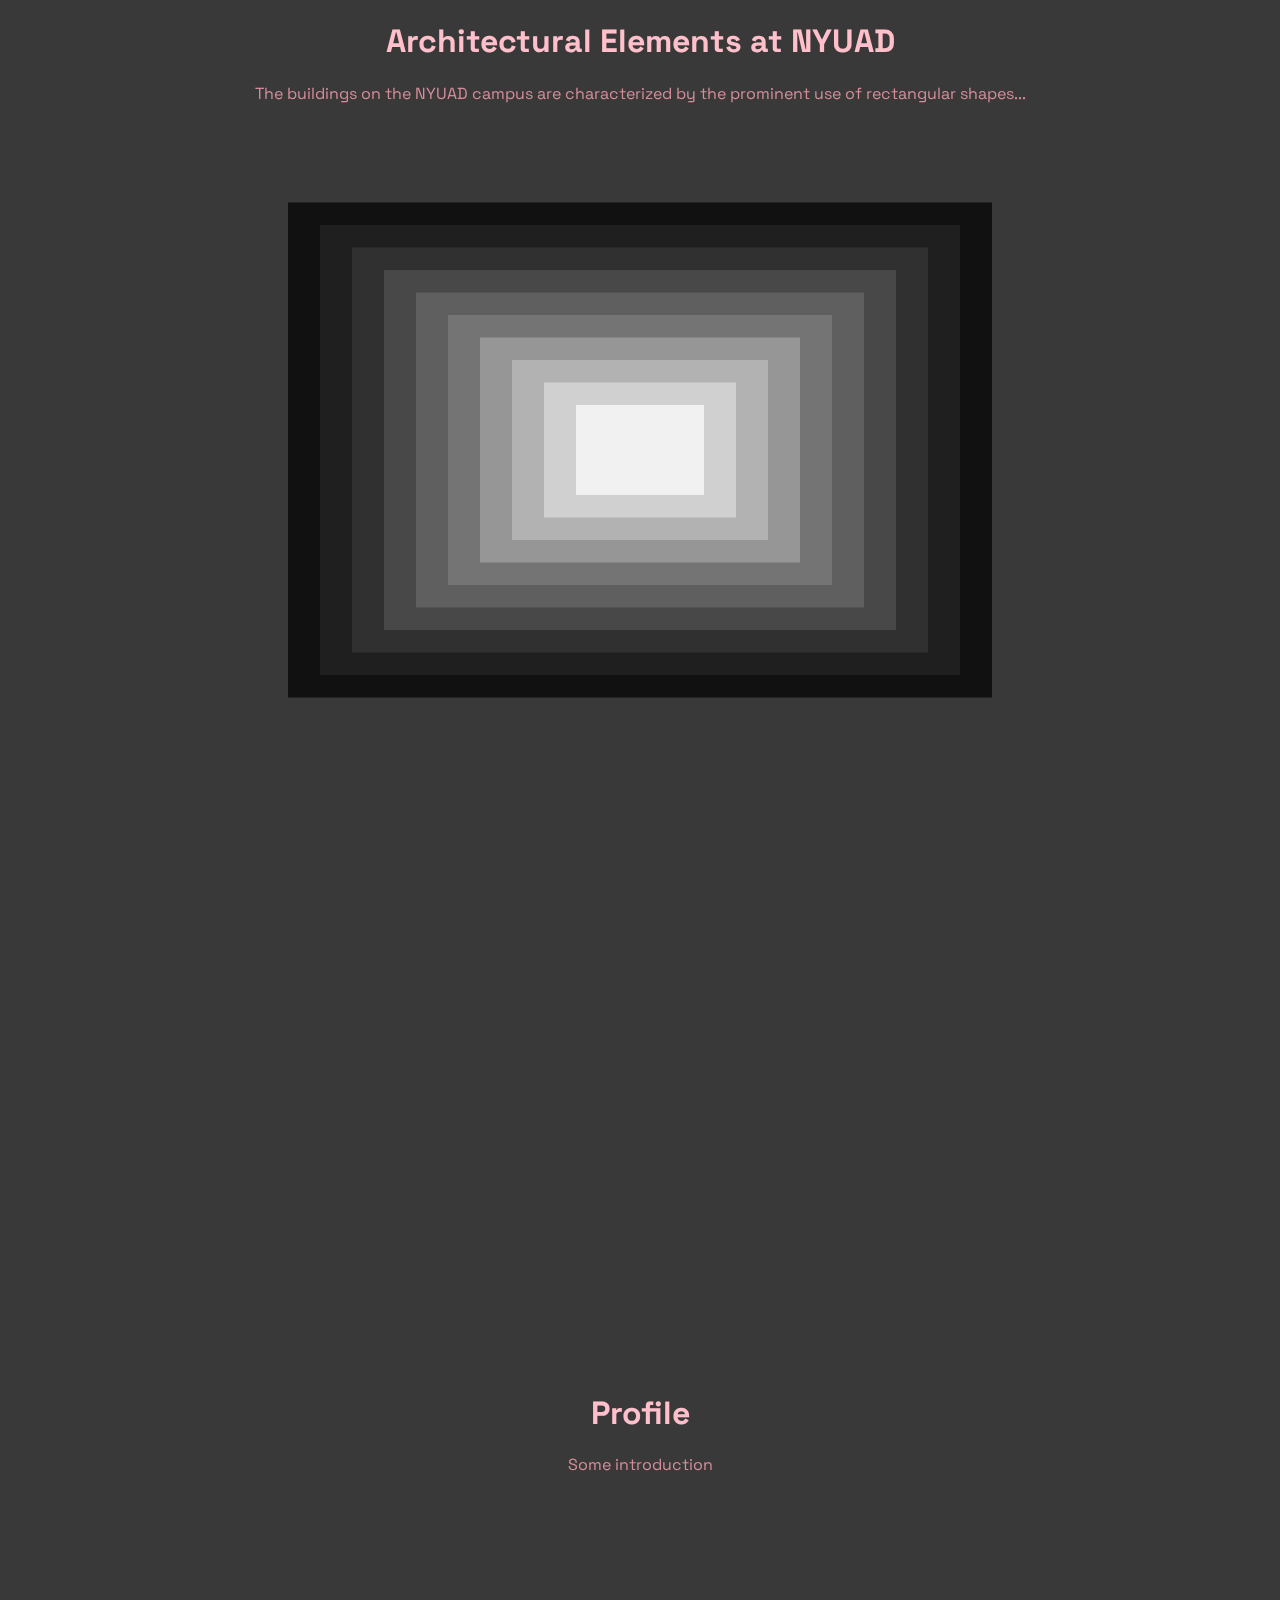
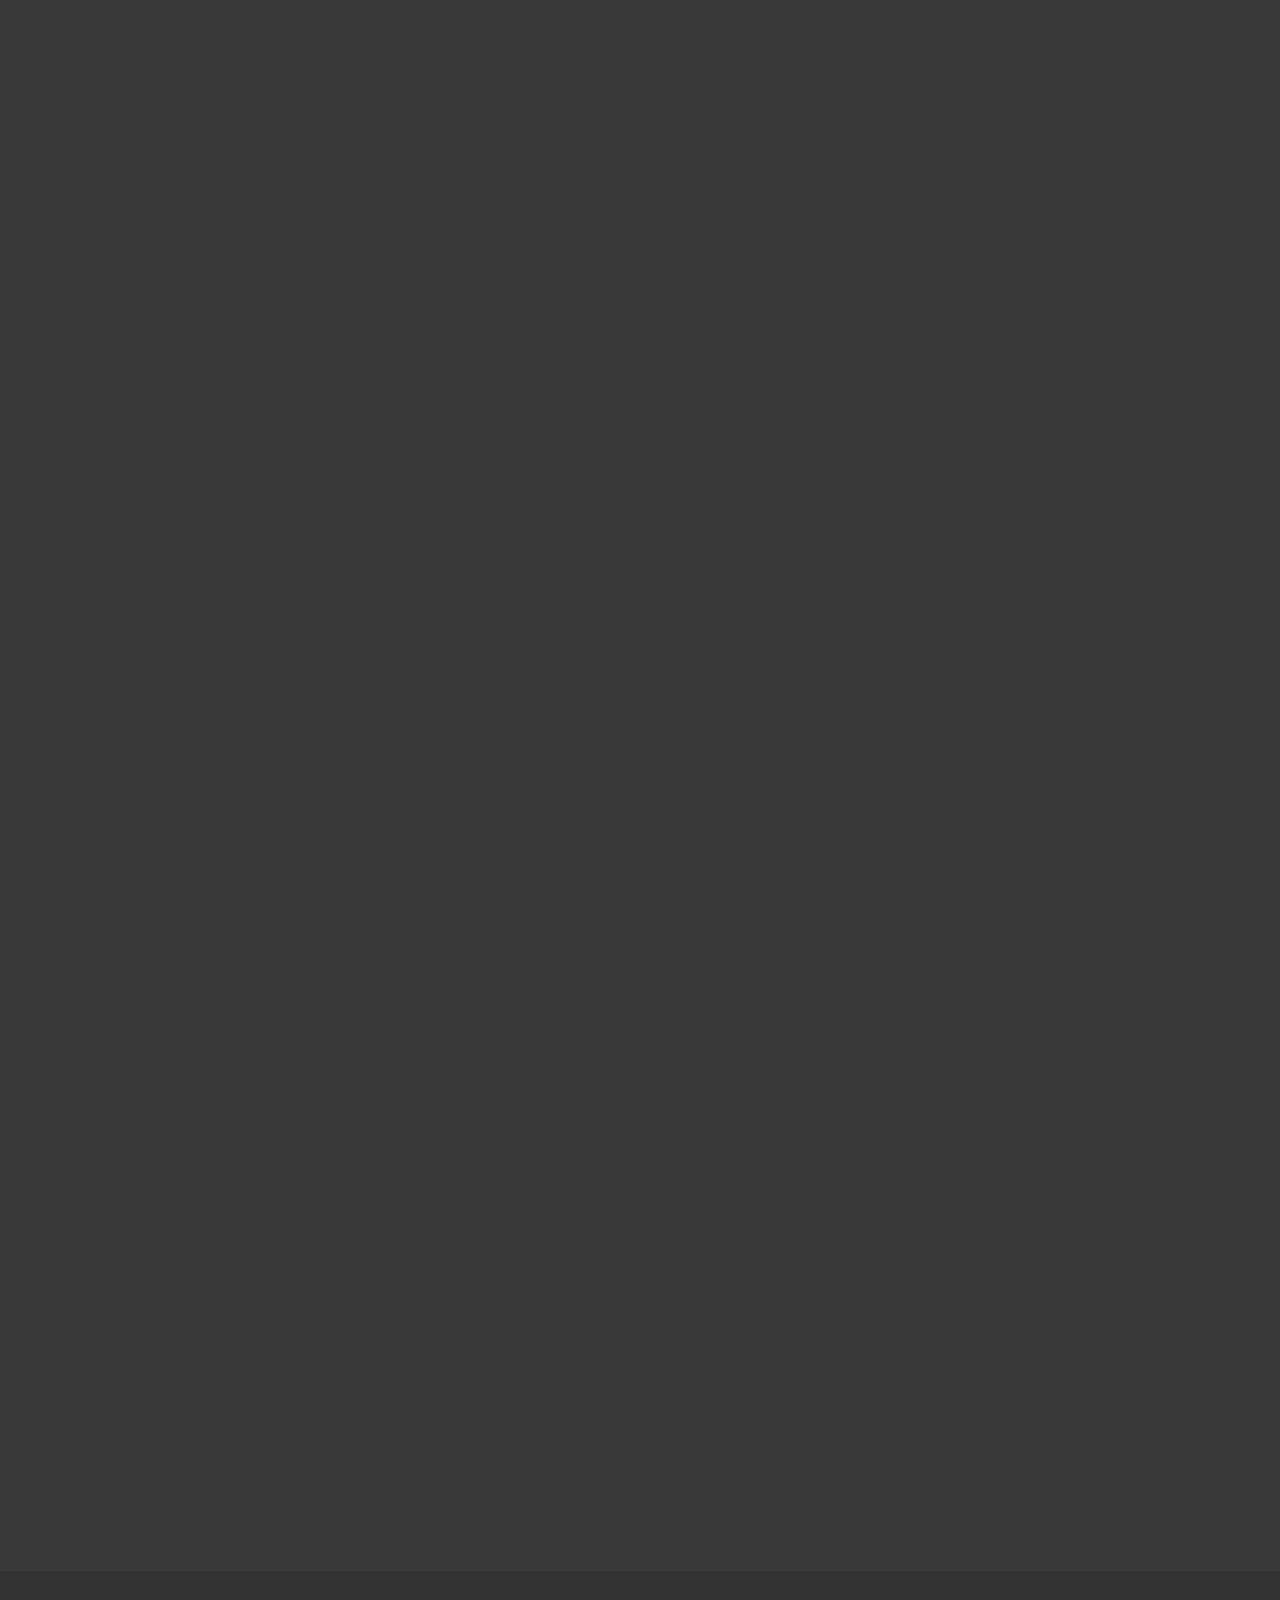
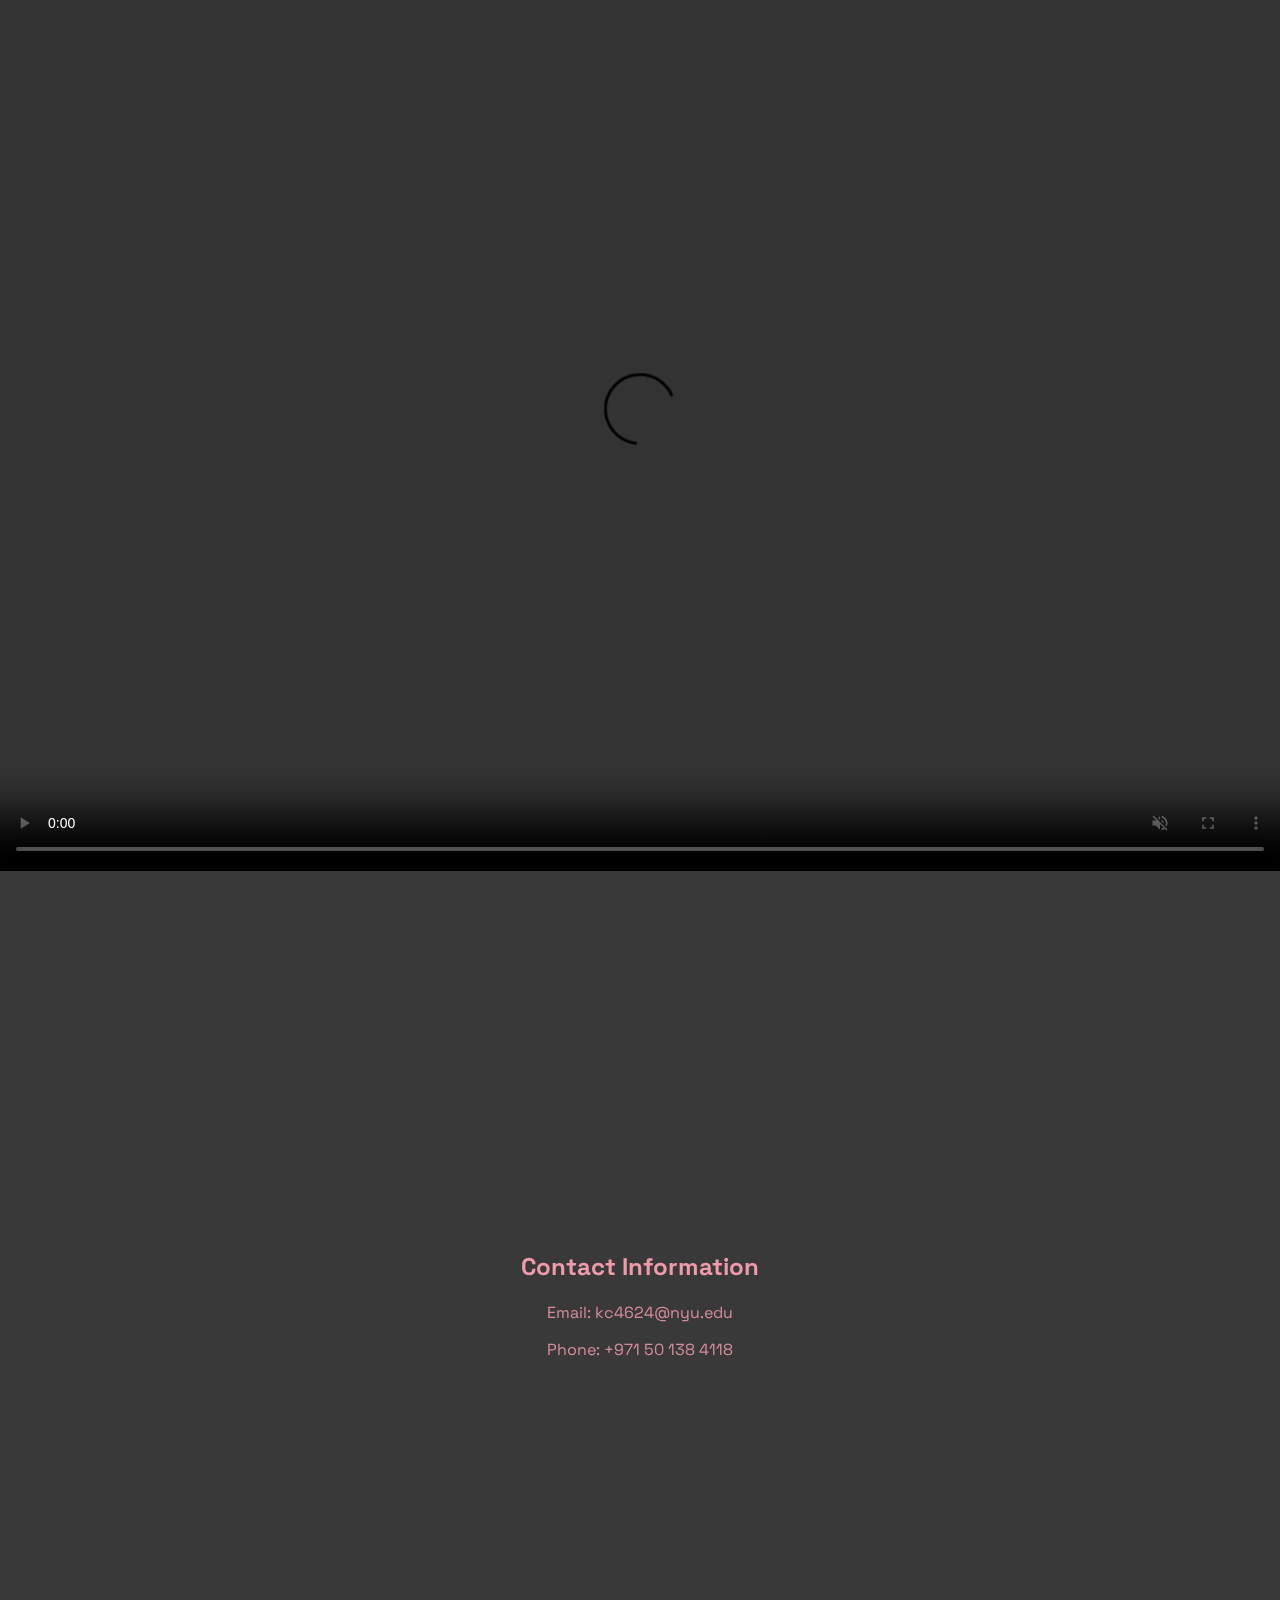
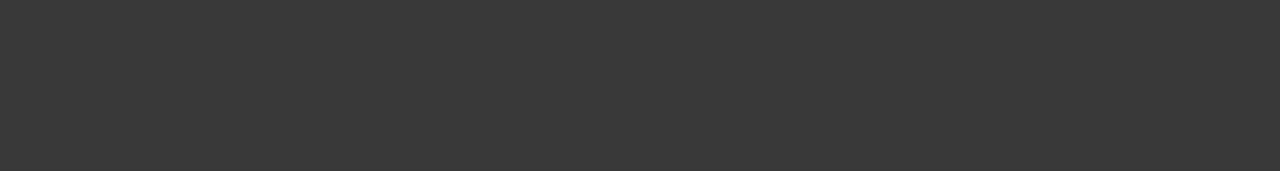
==== index.html @ 7ff43387 "update fonts and text color" ====
<!DOCTYPE html>
<html lang="en">
<head>
<meta charset="UTF-8">
<meta name="viewport" content="width=device-width, initial-scale=1.0">
<link rel="preconnect" href="https://fonts.googleapis.com">
<link rel="preconnect" href="https://fonts.gstatic.com" crossorigin>
<link href="https://fonts.googleapis.com/css2?family=Space+Grotesk:wght@500&display=swap" rel="stylesheet">
<title>Dynamic Rectangles</title>
<link rel="stylesheet" href="style.css">
</head>
<body>

<div id="container">
    <div class="rectangle" id="rectangle1"></div>
    <div class="rectangle" id="rectangle2"></div>
    <div class="rectangle" id="rectangle3"></div>
    <div class="rectangle" id="rectangle4"></div>
    <div class="rectangle" id="rectangle5"></div>
    <div class="rectangle" id="rectangle6"></div>
    <div class="rectangle" id="rectangle7"></div>
    <div class="rectangle" id="rectangle8"></div>
    <div class="rectangle" id="rectangle9"></div>
    <div class="rectangle" id="rectangle10"></div>
    <!-- Add more rectangles as needed -->
  </div>

<div id="page1">
    <h1>Architectural Elements at NYUAD</h1>
    <p>The buildings on the NYUAD campus are characterized by the prominent use of rectangular shapes...</p>
</div>

<div id="page2" class="profile">
    <h1>Profile</h1>
    <p>Some introduction</p>
</div>

<div id="page3" class="fullscreen-video">
    <video width=100% height=100% controls autoplay muted>
        <source src="Media/Frame.mp4" type="video/mp4">
    </video>
</div>

<div id="page4">
    <h2>Contact Information</h2>
    <p>Email: kc4624@nyu.edu</p>
    <p>Phone: +971 50 138 4118</p>
</div>



<script src="script.js"></script>
</body>
</html>
---- style.css ----
body, html {
    font-family: 'Space Grotesk', sans-serif;
    height: 100%;
    margin: 0;
    background-color: #393939;
  }
  
  #container {
    width: 200vw; /* Larger than the viewport to simulate scrolling */
    height: 200vh;
    position: fixed;
    top: 50%;
    left: 50%;
    transform: translate(-50%, -50%);
  }

 #page1{
    padding-bottom: 0;
    width: 100vw; /* Larger than the viewport to simulate scrolling */
    height: 100vh;
    position: relative;
    top: 50%;
    left: 50%;
    transform: translate(-50%, -50%);
 }

  #page2 {
    width: 100vw; /* Larger than the viewport to simulate scrolling */
    height: 100vh;
    padding-top: 100vh;
    position: relative;
    top: 50%;
    left: 50%;
    transform: translate(-50%, -50%);
  }

  #page3 {
    width: 100vw; /* Larger than the viewport to simulate scrolling */
    height: 100vh;
    padding-top: 100vh;
    position: relative;
    top: 50%;
    left: 50%;
    transform: translate(-50%, -50%);
  }

  #page4 {
    width: 100vw; /* Larger than the viewport to simulate scrolling */
    height: 60vh;
    padding-top: 40vh;
    position: relative;
    top: 0%;
    left: 50%;
    transform: translate(-50%, -50%);
  }

  
  .rectangle {
    position: fixed;
    opacity: 0.7;
    left: 50%;
    top: 50%;
    transform: translate(-50%, -50%);
  }
  
  /* Rectangle sizes */
  #rectangle1 { width: 100px; height: 100px; z-index: 10; background-color: #ffffff;}
  #rectangle2 { width: 150px; height: 150px; z-index: 9; background-color: rgb(221, 221, 221);}
  #rectangle3 { width: 200px; height: 200px; z-index: 8; background-color: #bebebe;}
  #rectangle4 { width: 250px; height: 250px; z-index: 7; background-color: rgb(165, 165, 165);}
  #rectangle5 { width: 300px; height: 300px; z-index: 6; background-color: #7e7e7e;}
  #rectangle6 { width: 350px; height: 350px; z-index: 5; background-color: #696969;}
  #rectangle7 { width: 400px; height: 400px; z-index: 4; background-color: rgb(82, 82, 82);}
  #rectangle8 { width: 450px; height: 450px; z-index: 3; background-color: #393939;}
  #rectangle9 { width: 500px; height: 500px; z-index: 2; background-color: rgb(37, 37, 37);}
  #rectangle10 { width: 550px; height: 550px; z-index: 1; background-color: #000000;}
  
  h1 {
    position: relative; 
    text-align: center;
    align-items: center;
    z-index: 11;
    color: pink;
  }

  h2 {
    position: relative; 
    text-align: center;
    align-items: center;
    z-index: 11;
    color: rgb(240, 155, 169);
  }

  p {
    position: relative; 
    text-align: center;
    align-items: center;
    z-index: 11;
    color: rgb(214, 141, 154);
  }

  video{
    position: relative; 
    text-align: center;
    align-items: center;
    top: 50%;
    left: 50%;
    transform: translate(-50%, -50%);
    z-index: 11;
  }
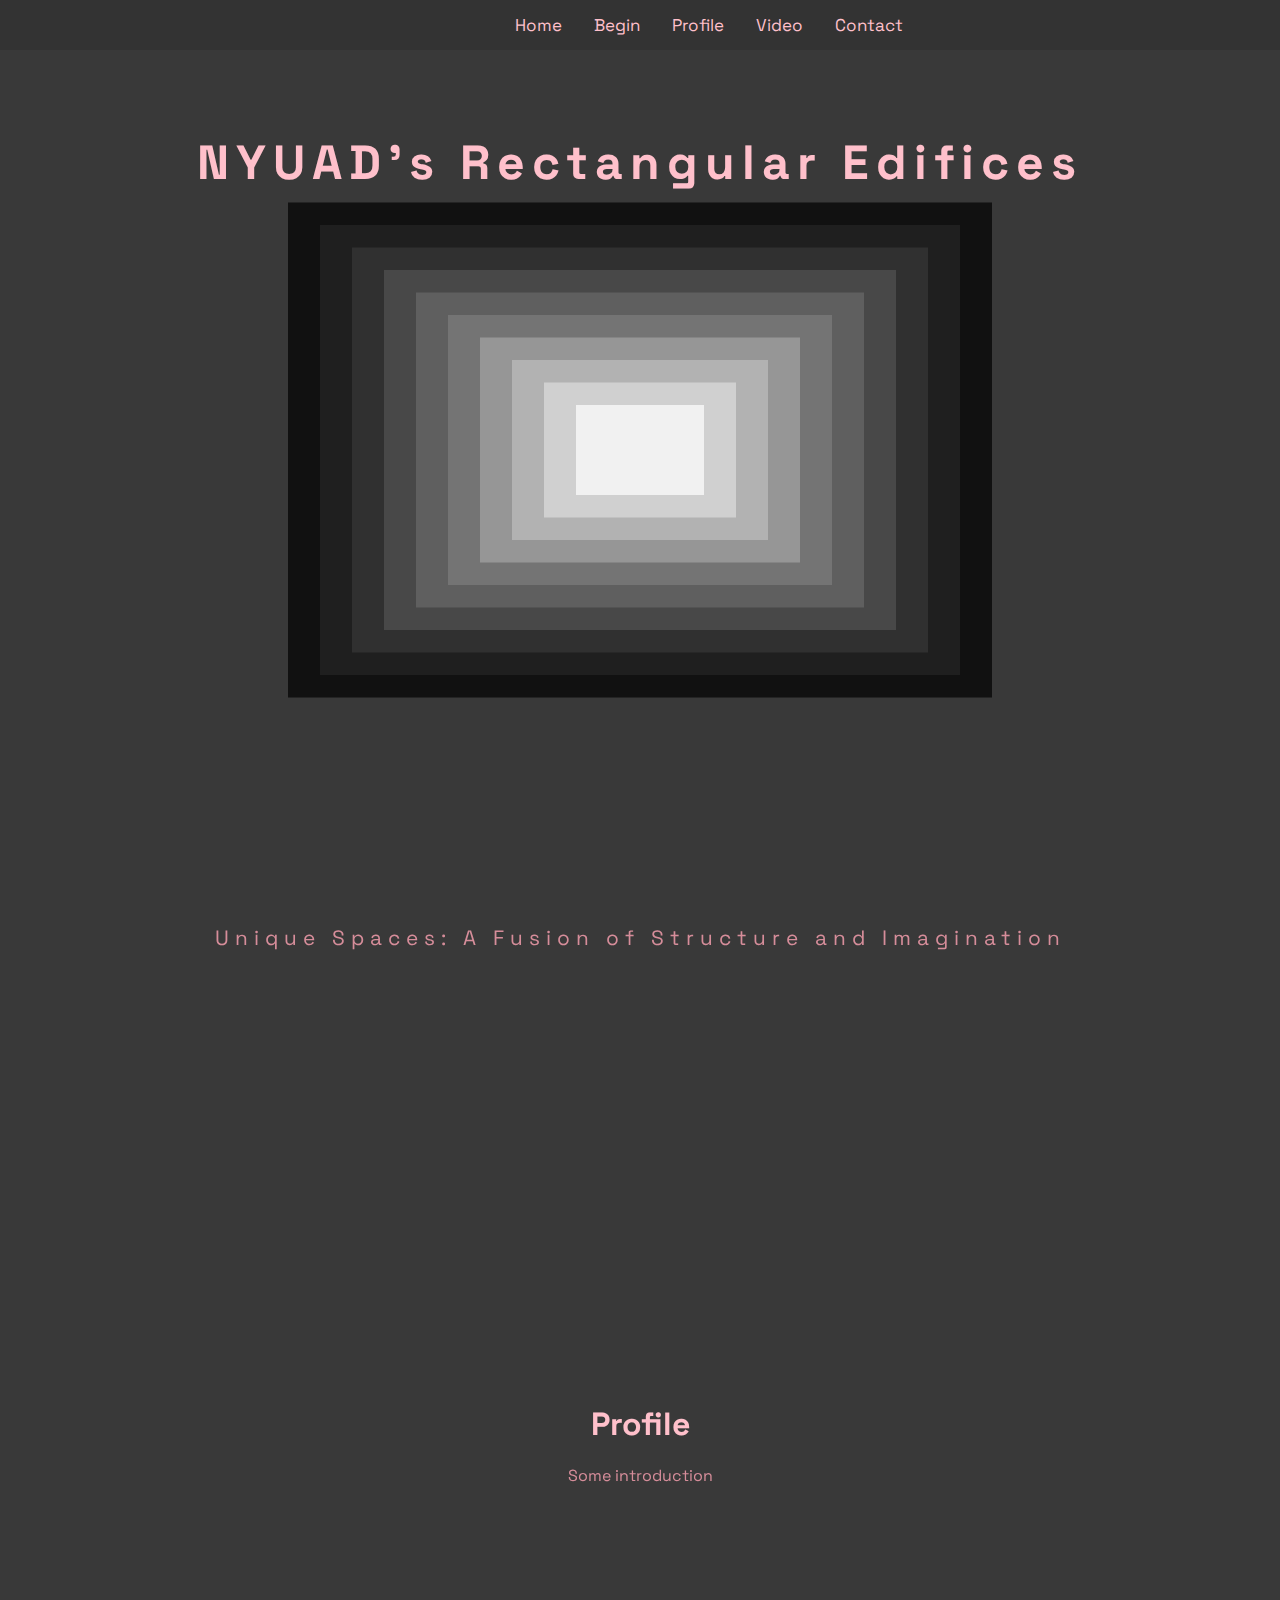
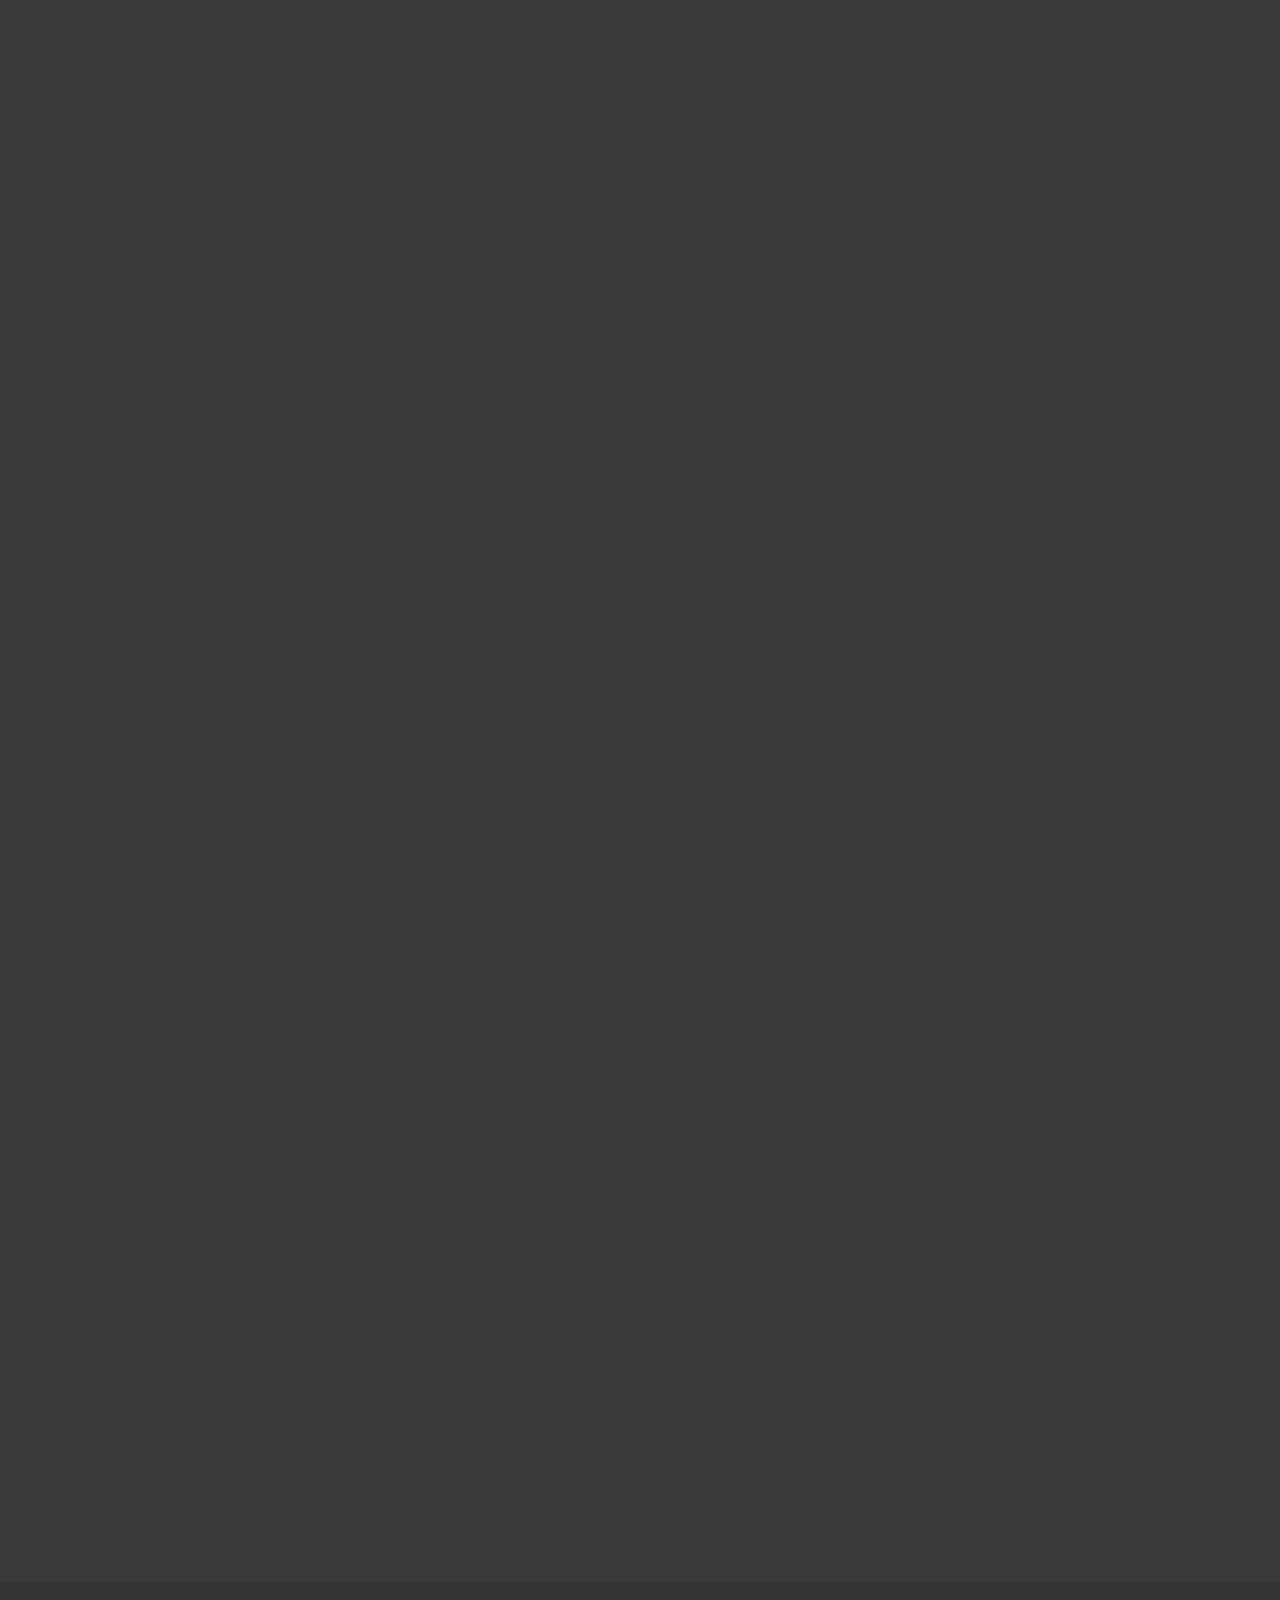
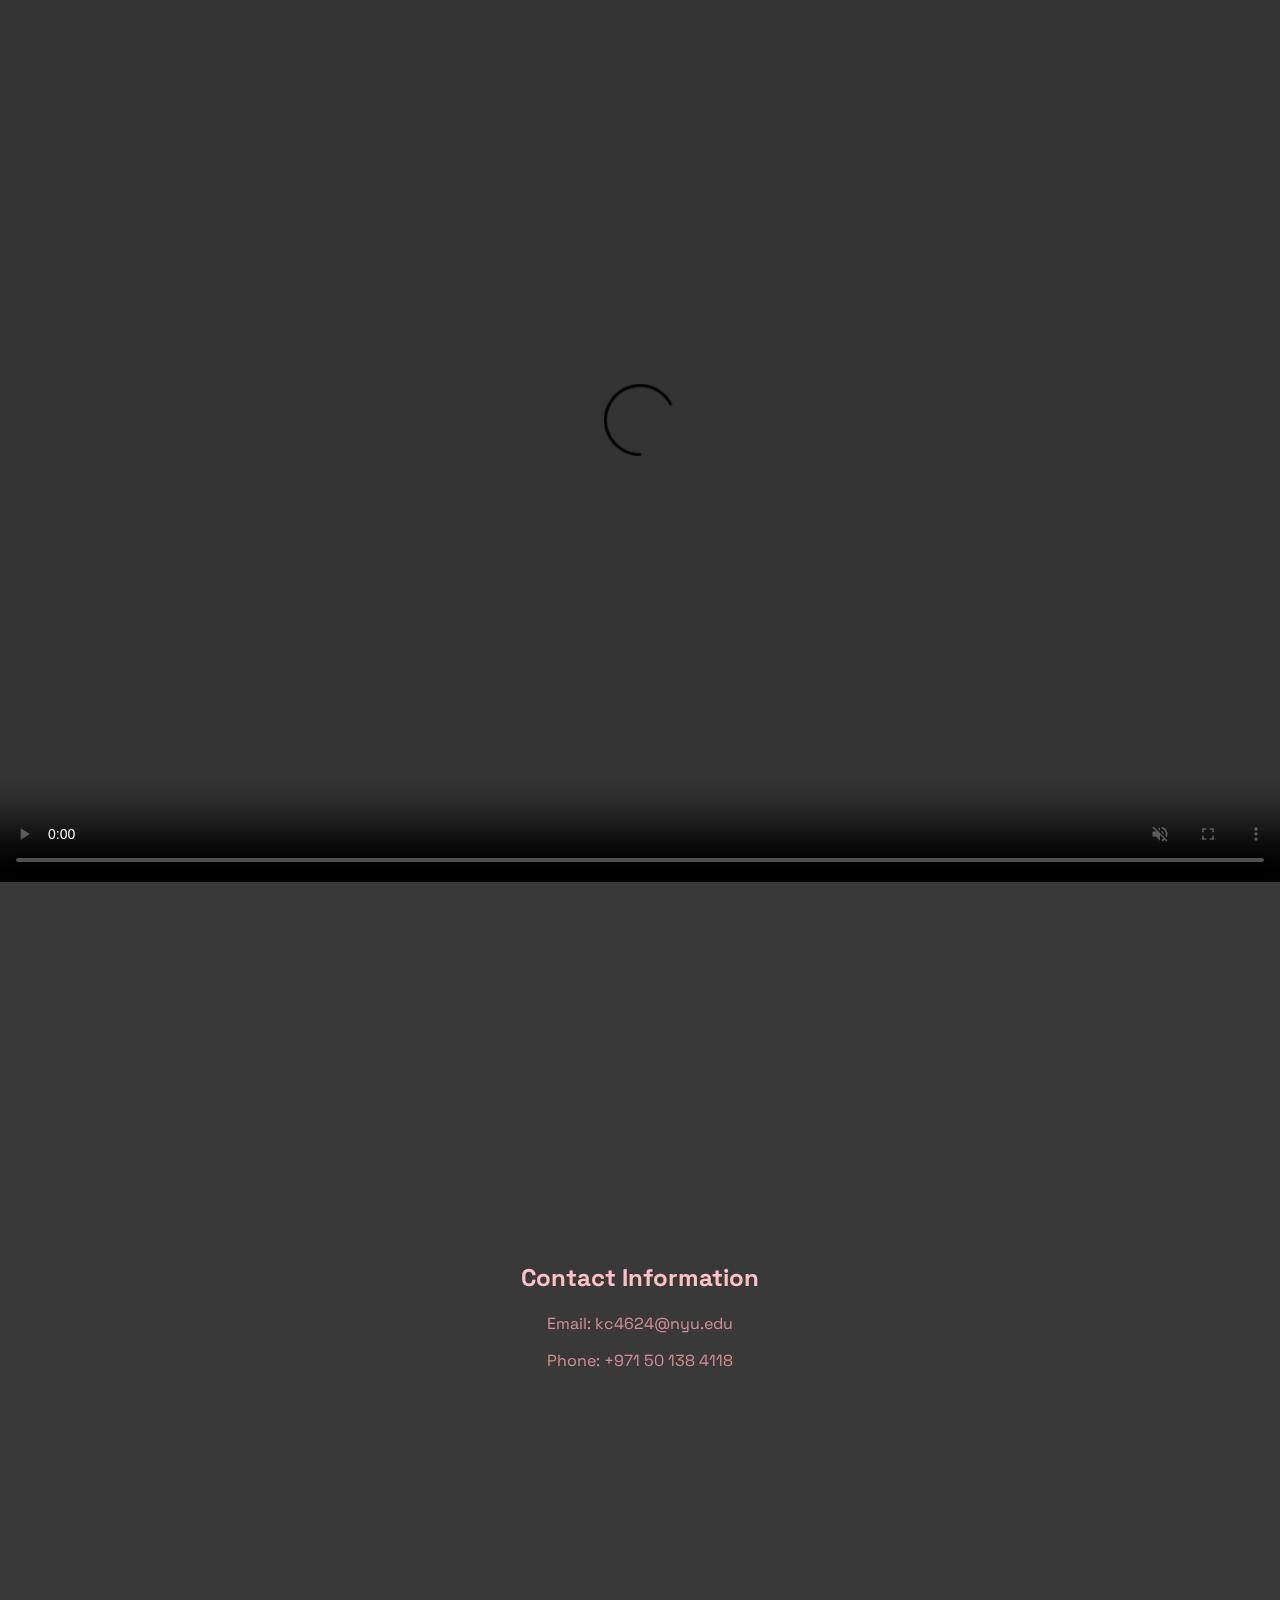
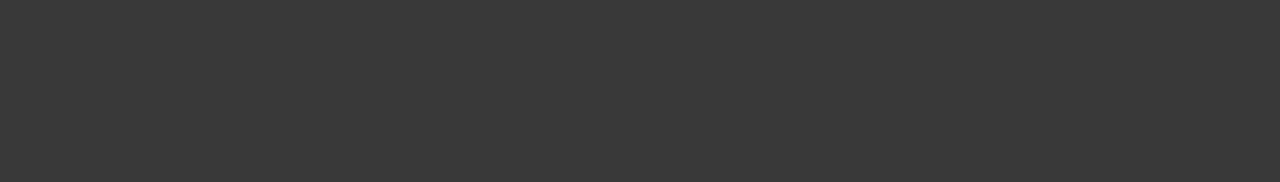
==== commit 16856a4e: "Update" ====
--- a/index.html
+++ b/index.html
@@ -6,7 +6,7 @@
 <link rel="preconnect" href="https://fonts.googleapis.com">
 <link rel="preconnect" href="https://fonts.gstatic.com" crossorigin>
 <link href="https://fonts.googleapis.com/css2?family=Space+Grotesk:wght@500&display=swap" rel="stylesheet">
-<title>Dynamic Rectangles</title>
+<title>The Geometry of Thought:</title>
 <link rel="stylesheet" href="style.css">
 </head>
 <body>
@@ -22,12 +22,19 @@
     <div class="rectangle" id="rectangle8"></div>
     <div class="rectangle" id="rectangle9"></div>
     <div class="rectangle" id="rectangle10"></div>
-    <!-- Add more rectangles as needed -->
   </div>
 
+<div style="position: relative;">
+    <div id="home" style="position: absolute; top: -720px;"></div>
+</div>
+
 <div id="page1">
-    <h1>Architectural Elements at NYUAD</h1>
-    <p>The buildings on the NYUAD campus are characterized by the prominent use of rectangular shapes...</p>
+    <h1 id="title">NYUAD's Rectangular Edifices</h1>
+    <p id="subtitle">Unique Spaces: A Fusion of Structure and Imagination</p>
+</div>
+
+<div style="position: relative;">
+    <div id="subTitle" style="position: absolute; top: -720px;"></div>
 </div>
 
 <div id="page2" class="profile">
@@ -35,8 +42,12 @@
     <p>Some introduction</p>
 </div>
 
+<div style="position: relative;">
+    <div id="profile" style="position: absolute; top: -2100px;"></div>
+</div>
+
 <div id="page3" class="fullscreen-video">
-    <video width=100% height=100% controls autoplay muted>
+    <video id="video" width=100% height=100% controls autoplay muted>
         <source src="Media/Frame.mp4" type="video/mp4">
     </video>
 </div>
@@ -47,6 +58,13 @@
     <p>Phone: +971 50 138 4118</p>
 </div>
 
+<div class="menu-bar" id="menuBar">
+    <a href="#home">Home</a>
+    <a href="#subTitle">Begin</a>
+    <a href="#profile">Profile</a>
+    <a href="#video">Video</a>
+    <a href="#page4">Contact</a>
+</div>
 
 
 <script src="script.js"></script>
--- a/style.css
+++ b/style.css
@@ -1,3 +1,22 @@
+html {
+  scroll-behavior: smooth;
+}
+
+.example::-webkit-scrollbar {
+  display: none;
+}
+
+/* Optional: Prevent scrollbar space from displaying */
+.example {
+  -ms-overflow-style: none;  /* IE and Edge */
+  scrollbar-width: none;  /* Firefox */
+}
+
+body::-webkit-scrollbar {
+  display: none;
+}
+
+
 body, html {
     font-family: 'Space Grotesk', sans-serif;
     height: 100%;
@@ -13,6 +32,31 @@
     left: 50%;
     transform: translate(-50%, -50%);
   }
+
+  .menu-bar {
+    background-color: #333;
+    overflow: hidden;
+    position: fixed;
+    top: 0;
+    width: 100%;
+    z-index: 1000;
+}
+
+.menu-bar a {
+    float: left;
+    color: pink;
+    align-items: center;
+    text-align: center;
+    transform: translate(39vw, 0%);
+    padding: 14px 16px;
+    text-decoration: none;
+    font-size: 17px;
+}
+
+.menu-bar a:hover {
+    background-color: #ddd;
+    color: black;
+}
 
  #page1{
     padding-bottom: 0;
@@ -75,23 +119,81 @@
   #rectangle9 { width: 500px; height: 500px; z-index: 2; background-color: rgb(37, 37, 37);}
   #rectangle10 { width: 550px; height: 550px; z-index: 1; background-color: #000000;}
   
-  h1 {
-    position: relative; 
-    text-align: center;
-    align-items: center;
-    z-index: 11;
-    color: pink;
-  }
-
-  h2 {
-    position: relative; 
-    text-align: center;
-    align-items: center;
-    z-index: 11;
-    color: rgb(240, 155, 169);
-  }
-
-  p {
+
+
+  #page1 h1 {
+    top: 100px;
+    position: relative; 
+    text-align: center;
+    align-items: center;
+    z-index: 11;
+    color: pink;
+    font-size: 3em;
+    font-weight: light;
+    letter-spacing: 7px;
+  }
+
+  #page1 p {
+    top: 800px;
+    position: relative; 
+    text-align: center;
+    align-items: center;
+    z-index: 11;
+    color: rgb(214, 141, 154);
+    font-size: 1.3em;
+    font-weight: light;
+    letter-spacing: 6px;
+  }
+
+  #page2 h1 {
+    position: relative; 
+    text-align: center;
+    align-items: center;
+    z-index: 11;
+    color: pink;
+  }
+
+  #page2 p {
+    position: relative; 
+    text-align: center;
+    align-items: center;
+    z-index: 11;
+    color: rgb(214, 141, 154);
+  }
+
+  #page3 h1 {
+    position: relative; 
+    text-align: center;
+    align-items: center;
+    z-index: 11;
+    color: pink;
+  }
+
+  #page3 p {
+    position: relative; 
+    text-align: center;
+    align-items: center;
+    z-index: 11;
+    color: rgb(214, 141, 154);
+  }
+
+  #page4 h1 {
+    position: relative; 
+    text-align: center;
+    align-items: center;
+    z-index: 11;
+    color: pink;
+  }
+
+  #page4 h2 {
+    position: relative; 
+    text-align: center;
+    align-items: center;
+    z-index: 11;
+    color: pink;
+  }
+
+  #page4 p {
     position: relative; 
     text-align: center;
     align-items: center;
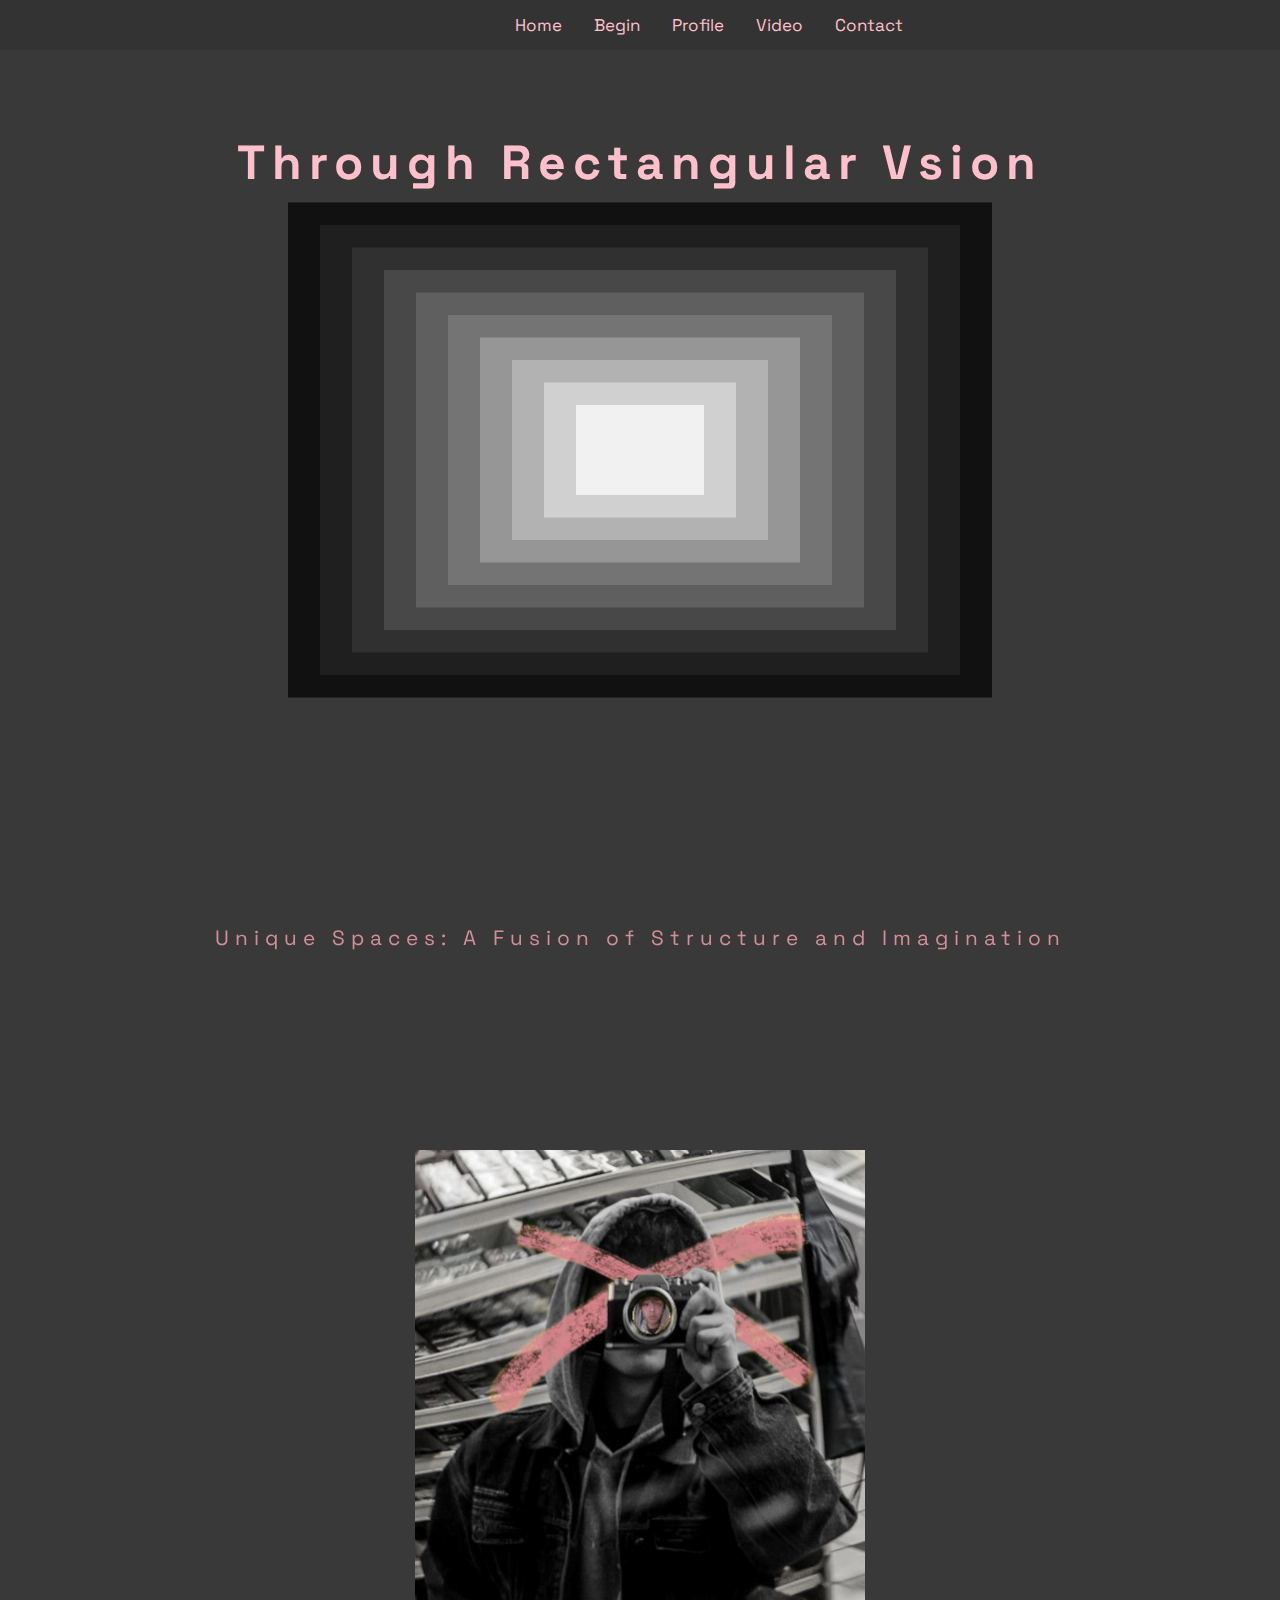
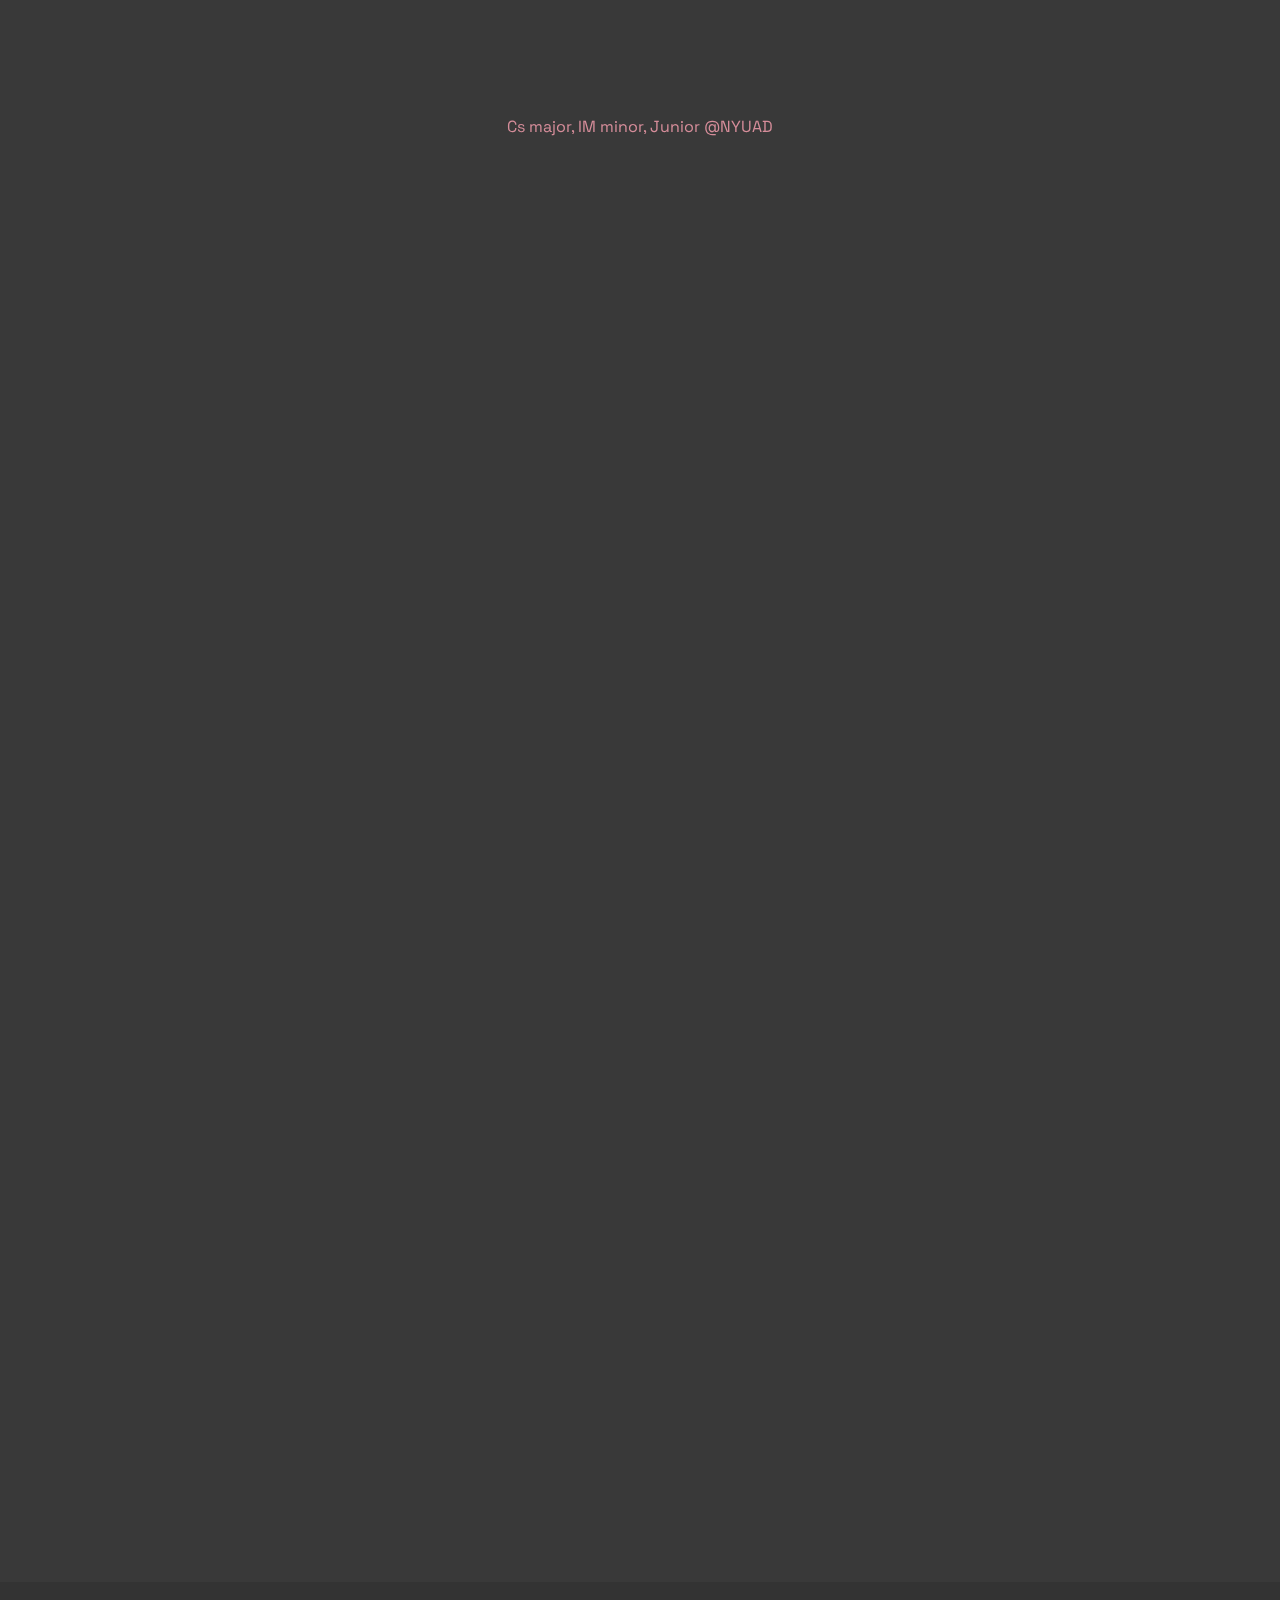
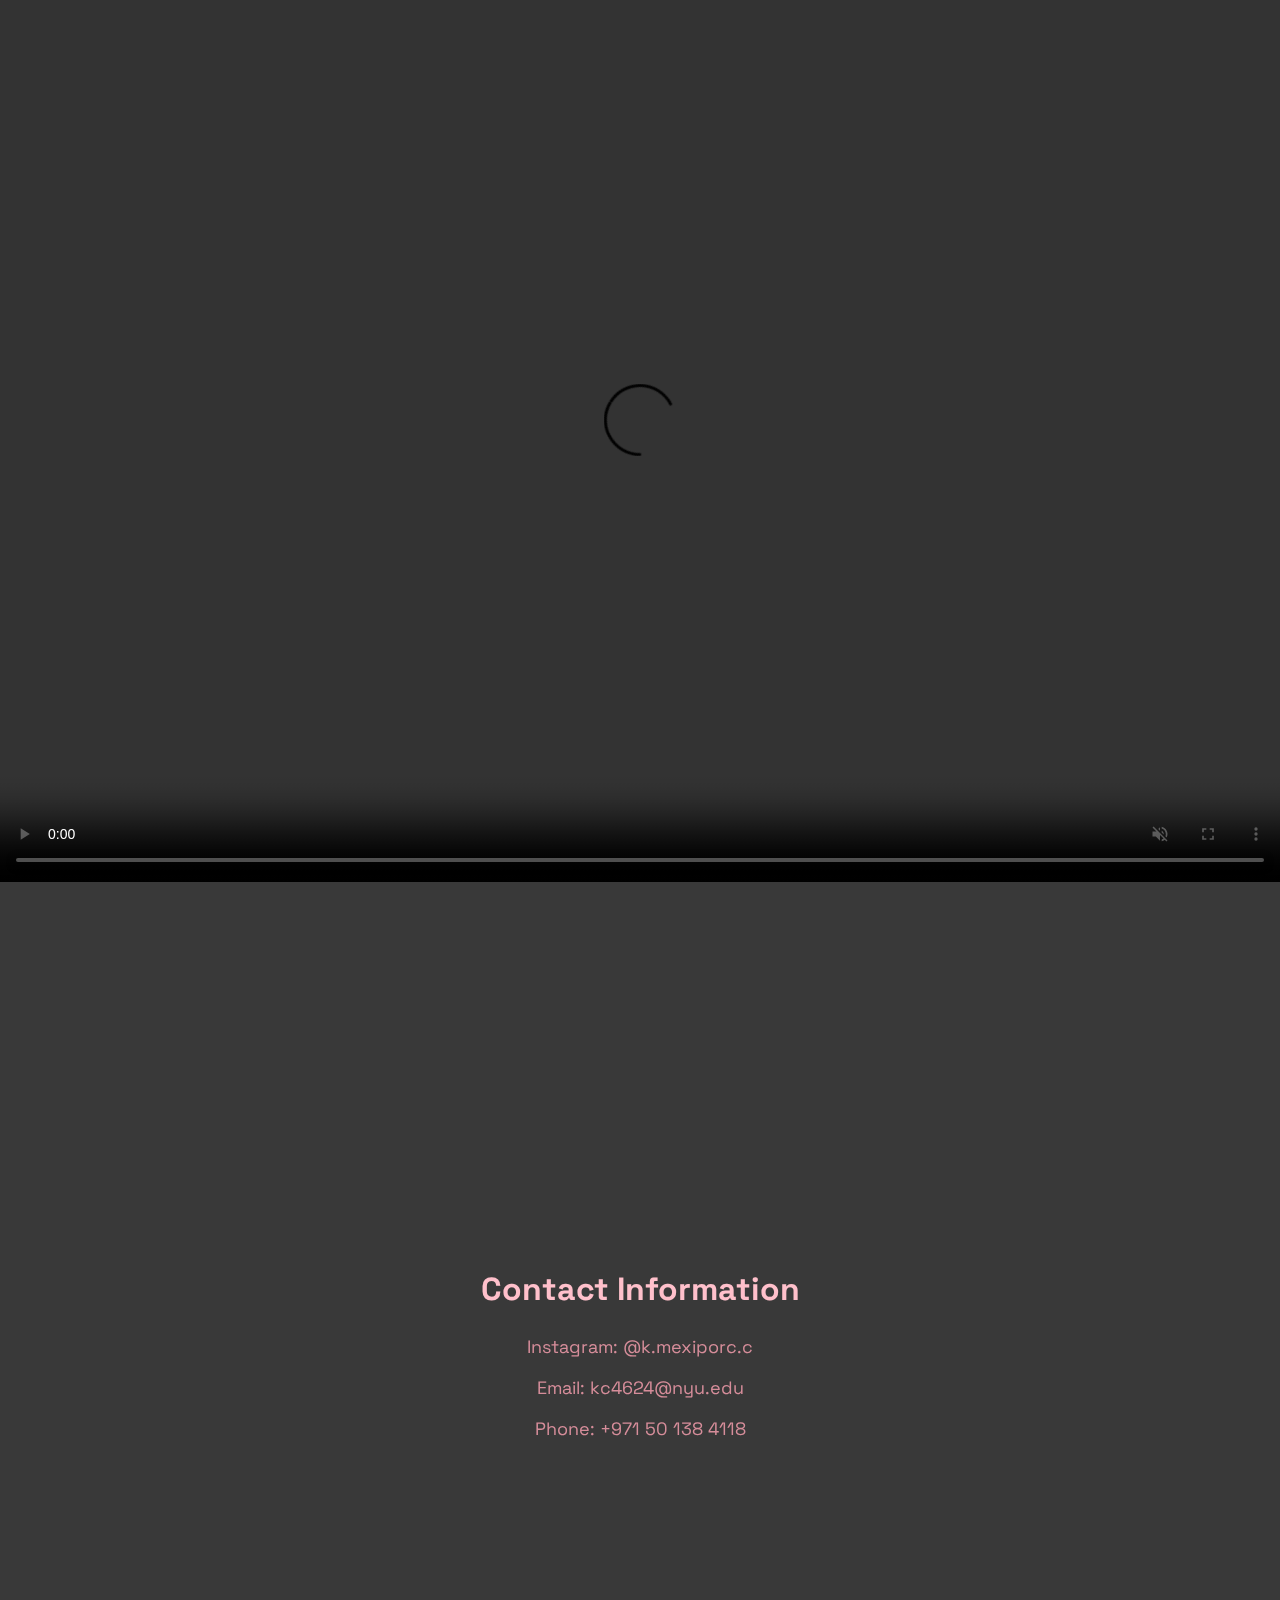
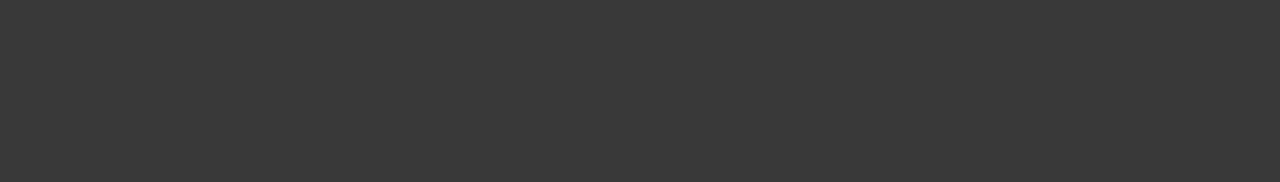
==== commit c355f208: "Update profile" ====
--- a/index.html
+++ b/index.html
@@ -29,7 +29,7 @@
 </div>
 
 <div id="page1">
-    <h1 id="title">NYUAD's Rectangular Edifices</h1>
+    <h1 id="title">Through Rectangular Vsion</h1>
     <p id="subtitle">Unique Spaces: A Fusion of Structure and Imagination</p>
 </div>
 
@@ -39,7 +39,8 @@
 
 <div id="page2" class="profile">
     <h1>Profile</h1>
-    <p>Some introduction</p>
+    <img src="./Media/Photo.jpg" width=450px height=450px>
+    <p>Cs major, IM minor, Junior @NYUAD</p>
 </div>
 
 <div style="position: relative;">
@@ -54,6 +55,7 @@
 
 <div id="page4">
     <h2>Contact Information</h2>
+    <p>Instagram: @k.mexiporc.c</p>
     <p>Email: kc4624@nyu.edu</p>
     <p>Phone: +971 50 138 4118</p>
 </div>
--- a/style.css
+++ b/style.css
@@ -149,6 +149,7 @@
     position: relative; 
     text-align: center;
     align-items: center;
+    top: -230px;
     z-index: 11;
     color: pink;
   }
@@ -157,6 +158,7 @@
     position: relative; 
     text-align: center;
     align-items: center;
+    top: -220px;
     z-index: 11;
     color: rgb(214, 141, 154);
   }
@@ -182,6 +184,7 @@
     text-align: center;
     align-items: center;
     z-index: 11;
+    font-size: large;
     color: pink;
   }
 
@@ -190,6 +193,7 @@
     text-align: center;
     align-items: center;
     z-index: 11;
+    font-size: xx-large;
     color: pink;
   }
 
@@ -198,6 +202,7 @@
     text-align: center;
     align-items: center;
     z-index: 11;
+    font-size: large;
     color: rgb(214, 141, 154);
   }
 
@@ -209,4 +214,14 @@
     left: 50%;
     transform: translate(-50%, -50%);
     z-index: 11;
+  }
+
+  img{
+    position: relative; 
+    text-align: center;
+    align-items: center;
+    top: 50%;
+    left: 50%;
+    transform: translate(-50%, -170%);
+    z-index: 11;
   }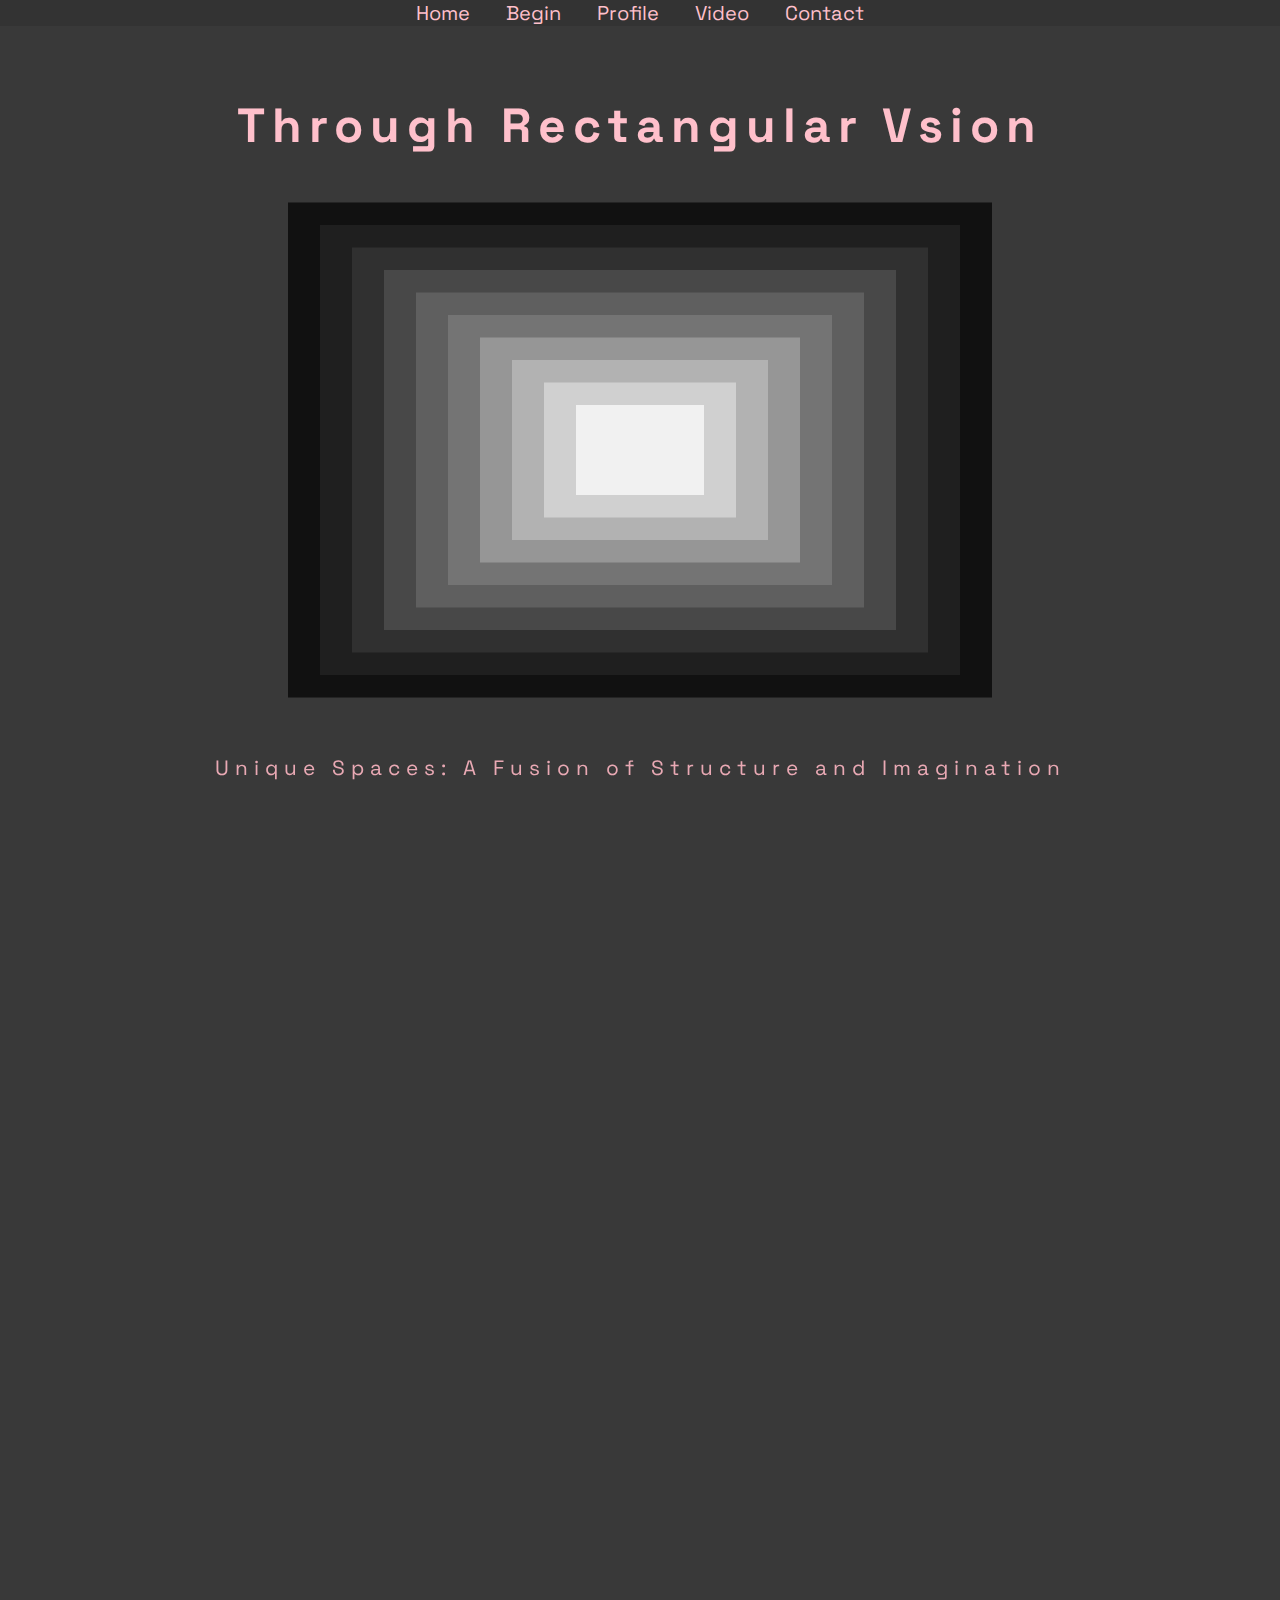
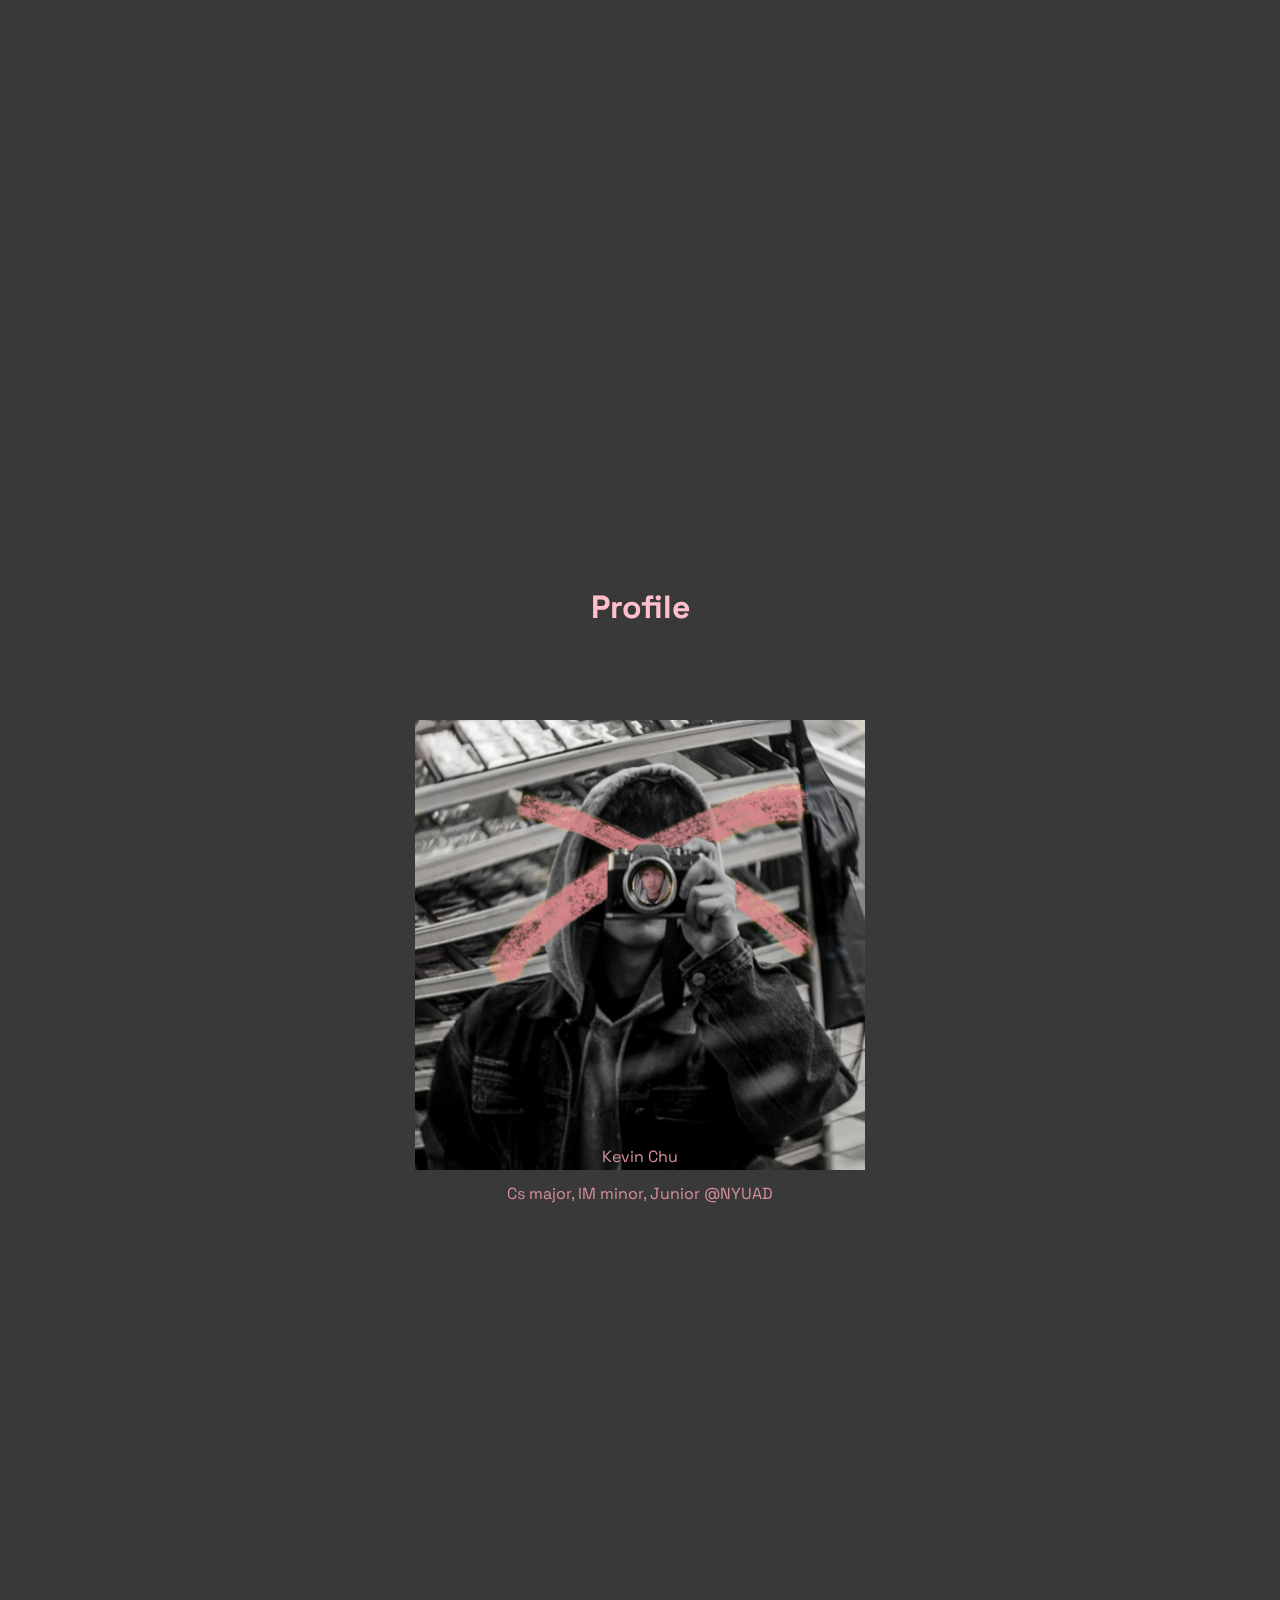
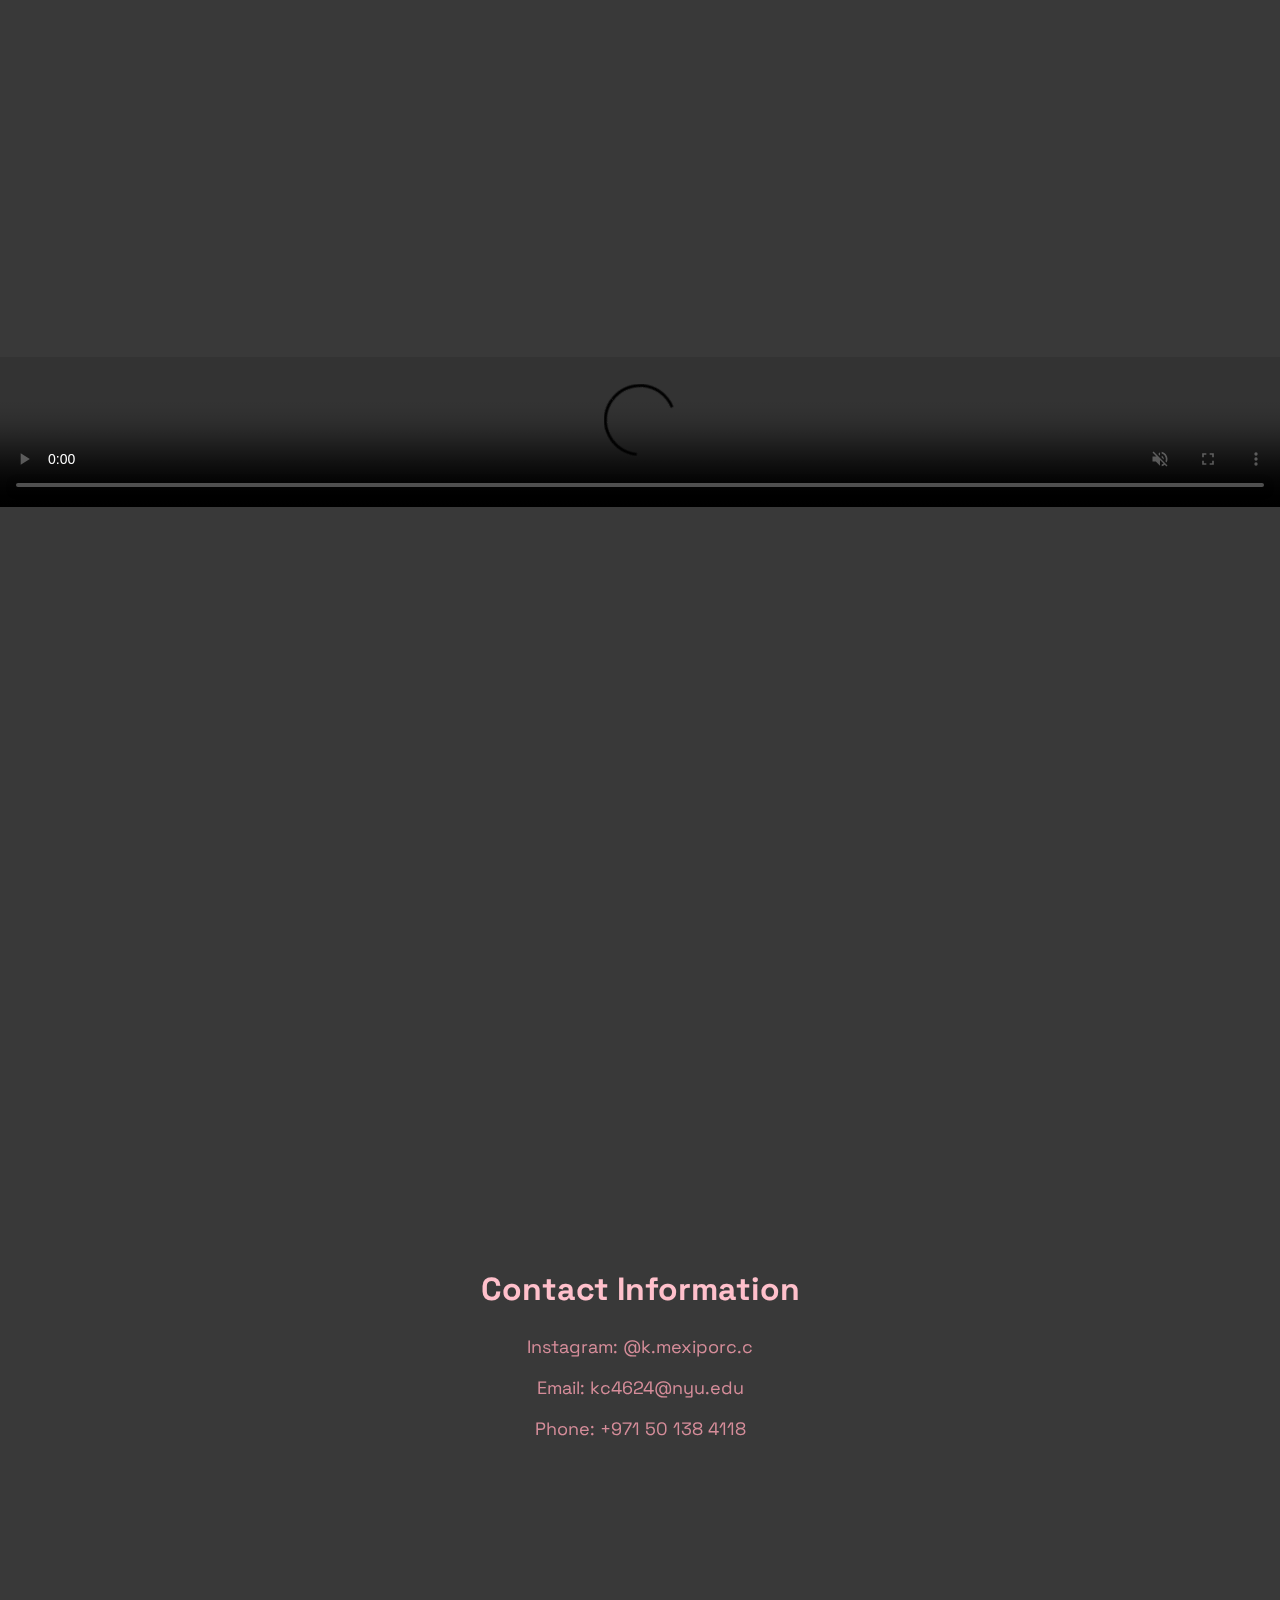
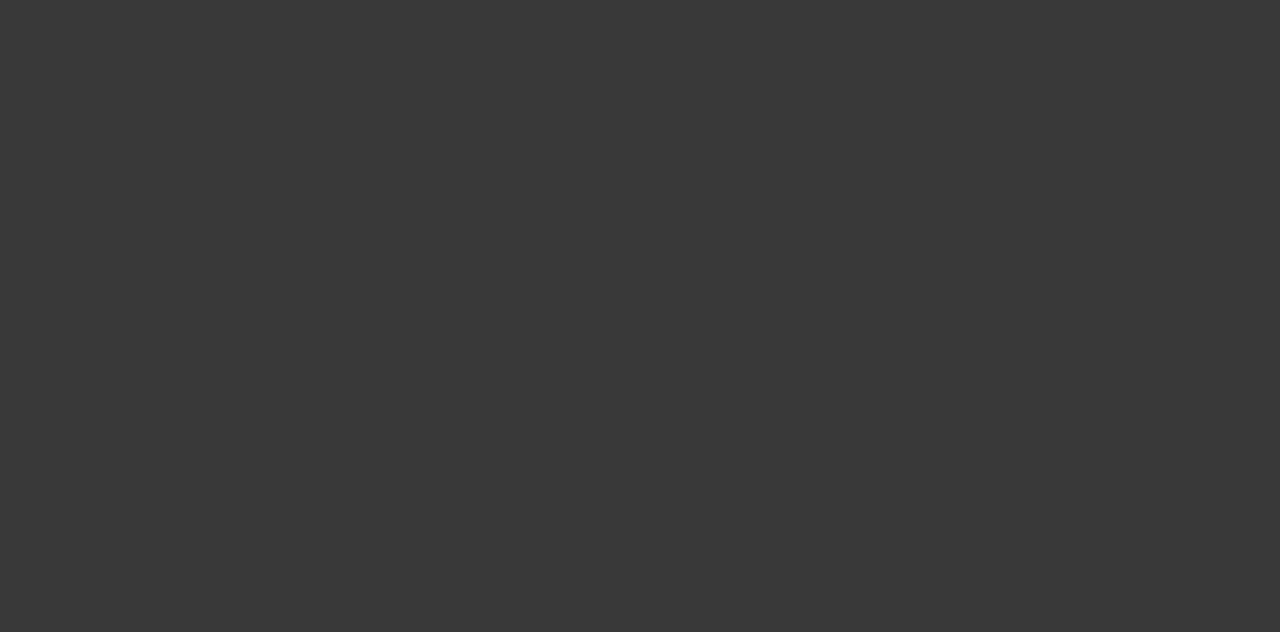
==== commit 7137b8ec: "update absolute unit to relative unit" ====
--- a/index.html
+++ b/index.html
@@ -34,29 +34,31 @@
 </div>
 
 <div style="position: relative;">
-    <div id="subTitle" style="position: absolute; top: -720px;"></div>
+    <div id="subTitle" style="position: absolute; top: -67vh;"></div>
 </div>
 
 <div id="page2" class="profile">
     <h1>Profile</h1>
     <img src="./Media/Photo.jpg" width=450px height=450px>
+    <p>Kevin Chu</p>
     <p>Cs major, IM minor, Junior @NYUAD</p>
 </div>
 
 <div style="position: relative;">
-    <div id="profile" style="position: absolute; top: -2100px;"></div>
+    <div id="profile" style="position: absolute; top: -75vh;"></div>
 </div>
 
 <div id="page3" class="fullscreen-video">
-    <video id="video" width=100% height=100% controls autoplay muted>
+    <video id="video" width=100% height=auto controls autoplay muted>
         <source src="Media/Frame.mp4" type="video/mp4">
     </video>
 </div>
 
 <div id="page4">
     <h2>Contact Information</h2>
-    <p>Instagram: @k.mexiporc.c</p>
-    <p>Email: kc4624@nyu.edu</p>
+    <a id="iglink" href="https://www.instagram.com/k.mexiporc.c/" target="_blank">Instagram: @k.mexiporc.c</a>
+    <p></p>
+    <a id="Email" href="mailto:kc4624@nyu.edu">Email: kc4624@nyu.edu</a>
     <p>Phone: +971 50 138 4118</p>
 </div>
 
--- a/style.css
+++ b/style.css
@@ -37,20 +37,18 @@
     background-color: #333;
     overflow: hidden;
     position: fixed;
+    text-align: center;
     top: 0;
     width: 100%;
     z-index: 1000;
 }
 
 .menu-bar a {
-    float: left;
-    color: pink;
-    align-items: center;
-    text-align: center;
-    transform: translate(39vw, 0%);
+    float: none;
+    color: pink;
     padding: 14px 16px;
     text-decoration: none;
-    font-size: 17px;
+    font-size: 20px;
 }
 
 .menu-bar a:hover {
@@ -89,9 +87,12 @@
   }
 
   #page4 {
+    display: inline-block;
     width: 100vw; /* Larger than the viewport to simulate scrolling */
     height: 60vh;
     padding-top: 40vh;
+    align-items: center;
+    text-align: center;
     position: relative;
     top: 0%;
     left: 50%;
@@ -122,7 +123,7 @@
 
 
   #page1 h1 {
-    top: 100px;
+    top: 7vh;
     position: relative; 
     text-align: center;
     align-items: center;
@@ -134,22 +135,23 @@
   }
 
   #page1 p {
-    top: 800px;
-    position: relative; 
-    text-align: center;
-    align-items: center;
-    z-index: 11;
-    color: rgb(214, 141, 154);
+    top: 70vh;
+    position: relative; 
+    text-align: center;
+    align-items: center;
+    z-index: 11;
+    color: rgb(233, 169, 180);
     font-size: 1.3em;
     font-weight: light;
     letter-spacing: 6px;
   }
 
   #page2 h1 {
-    position: relative; 
-    text-align: center;
-    align-items: center;
-    top: -230px;
+    padding-top: 130vh;
+    position: relative; 
+    text-align: center;
+    align-items: center;
+    top: -43vh;
     z-index: 11;
     color: pink;
   }
@@ -158,7 +160,7 @@
     position: relative; 
     text-align: center;
     align-items: center;
-    top: -220px;
+    top: -40vh;
     z-index: 11;
     color: rgb(214, 141, 154);
   }
@@ -197,6 +199,26 @@
     color: pink;
   }
 
+  #iglink {
+    position: relative; 
+    text-align: center;
+    align-items: center;
+    text-decoration: none;
+    z-index: 11;
+    font-size: large;
+    color: rgb(214, 141, 154);
+  }
+
+  #Email {
+    position: relative; 
+    text-align: center;
+    align-items: center;
+    text-decoration: none;
+    z-index: 11;
+    font-size: large;
+    color: rgb(214, 141, 154);
+  }
+
   #page4 p {
     position: relative; 
     text-align: center;
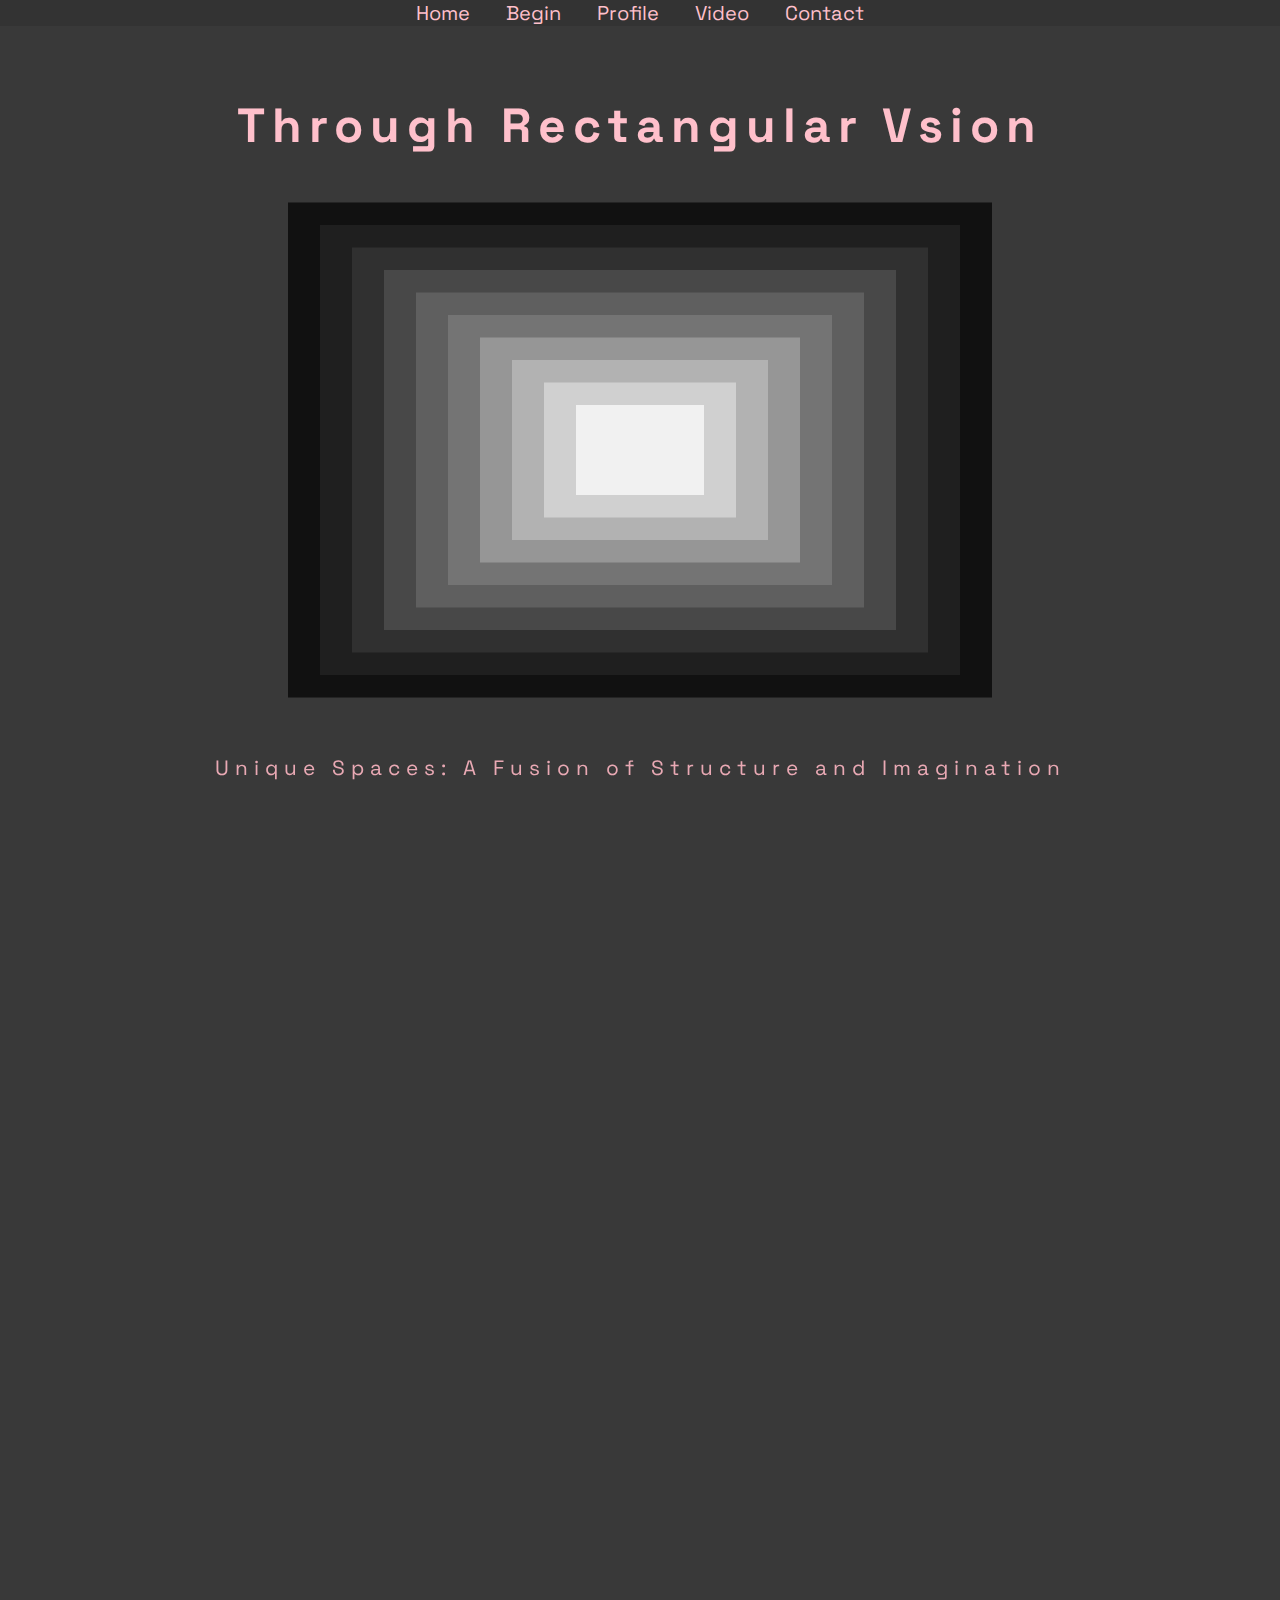
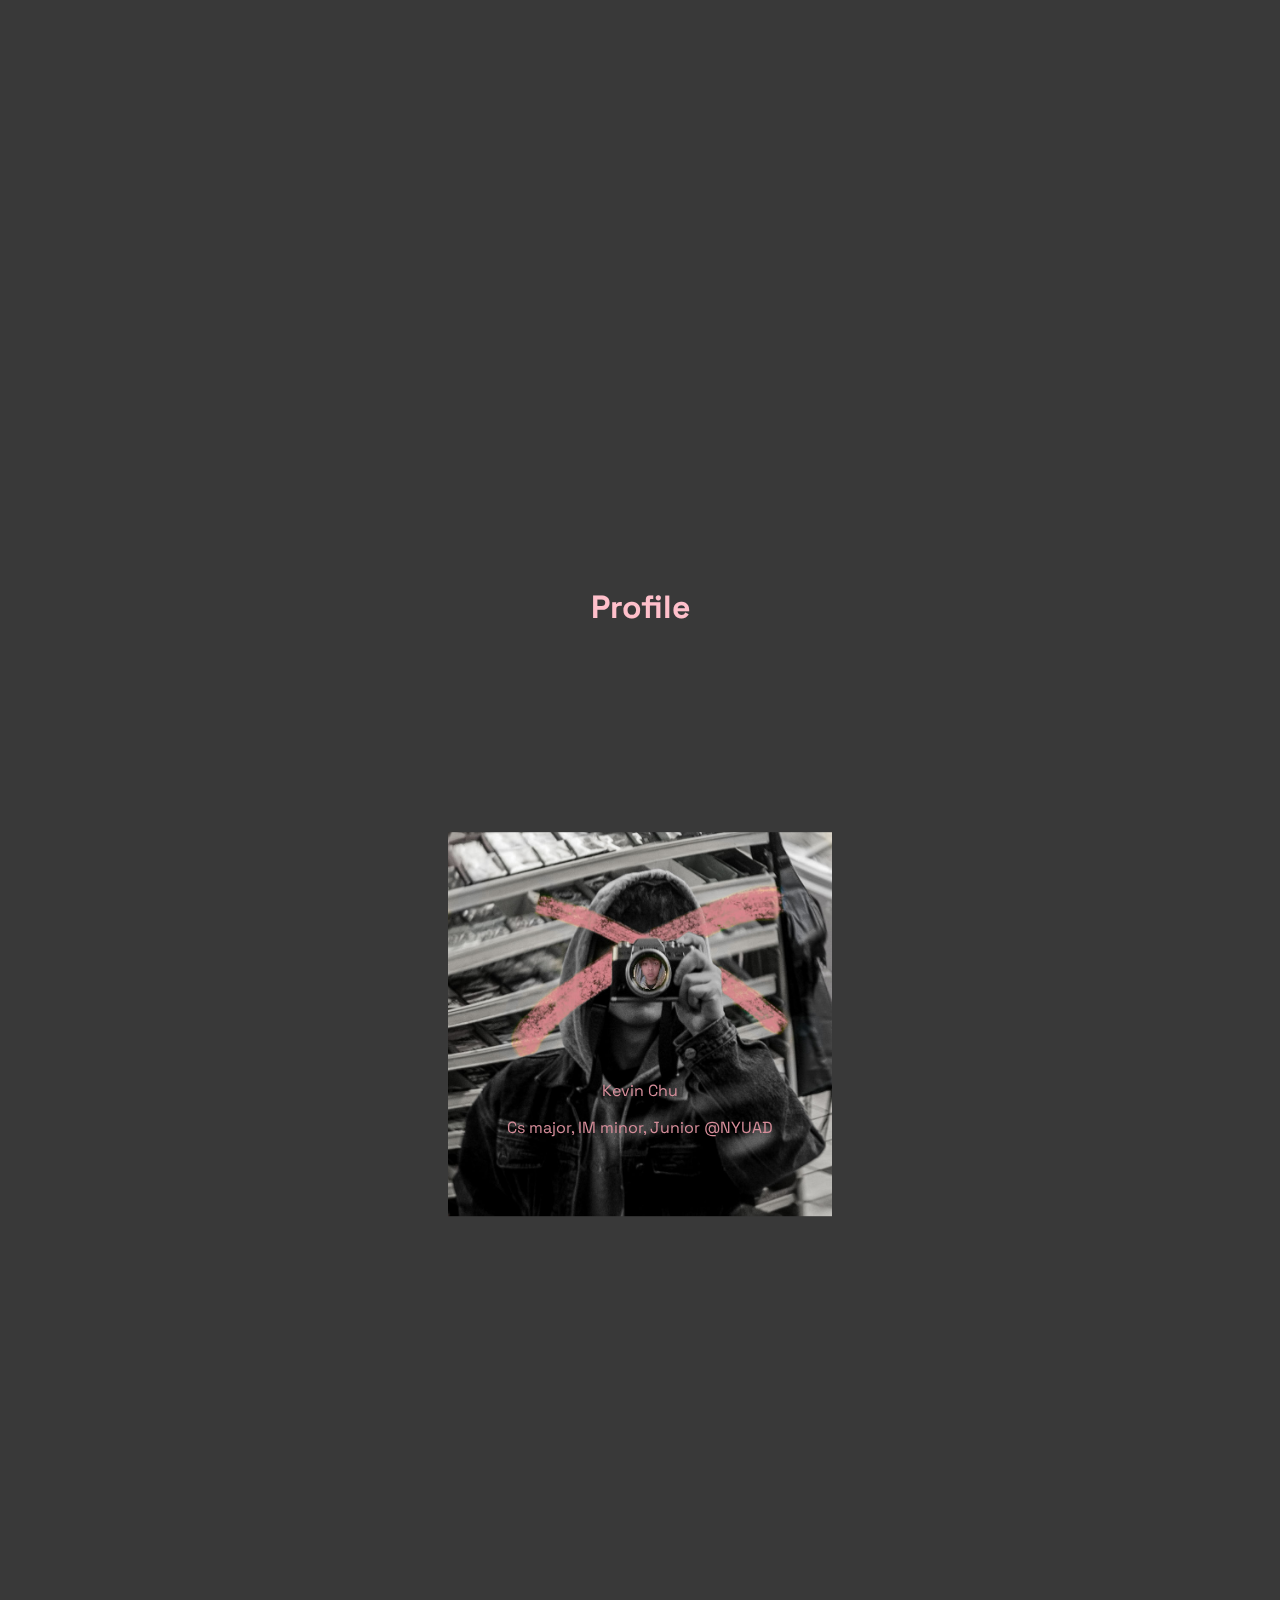
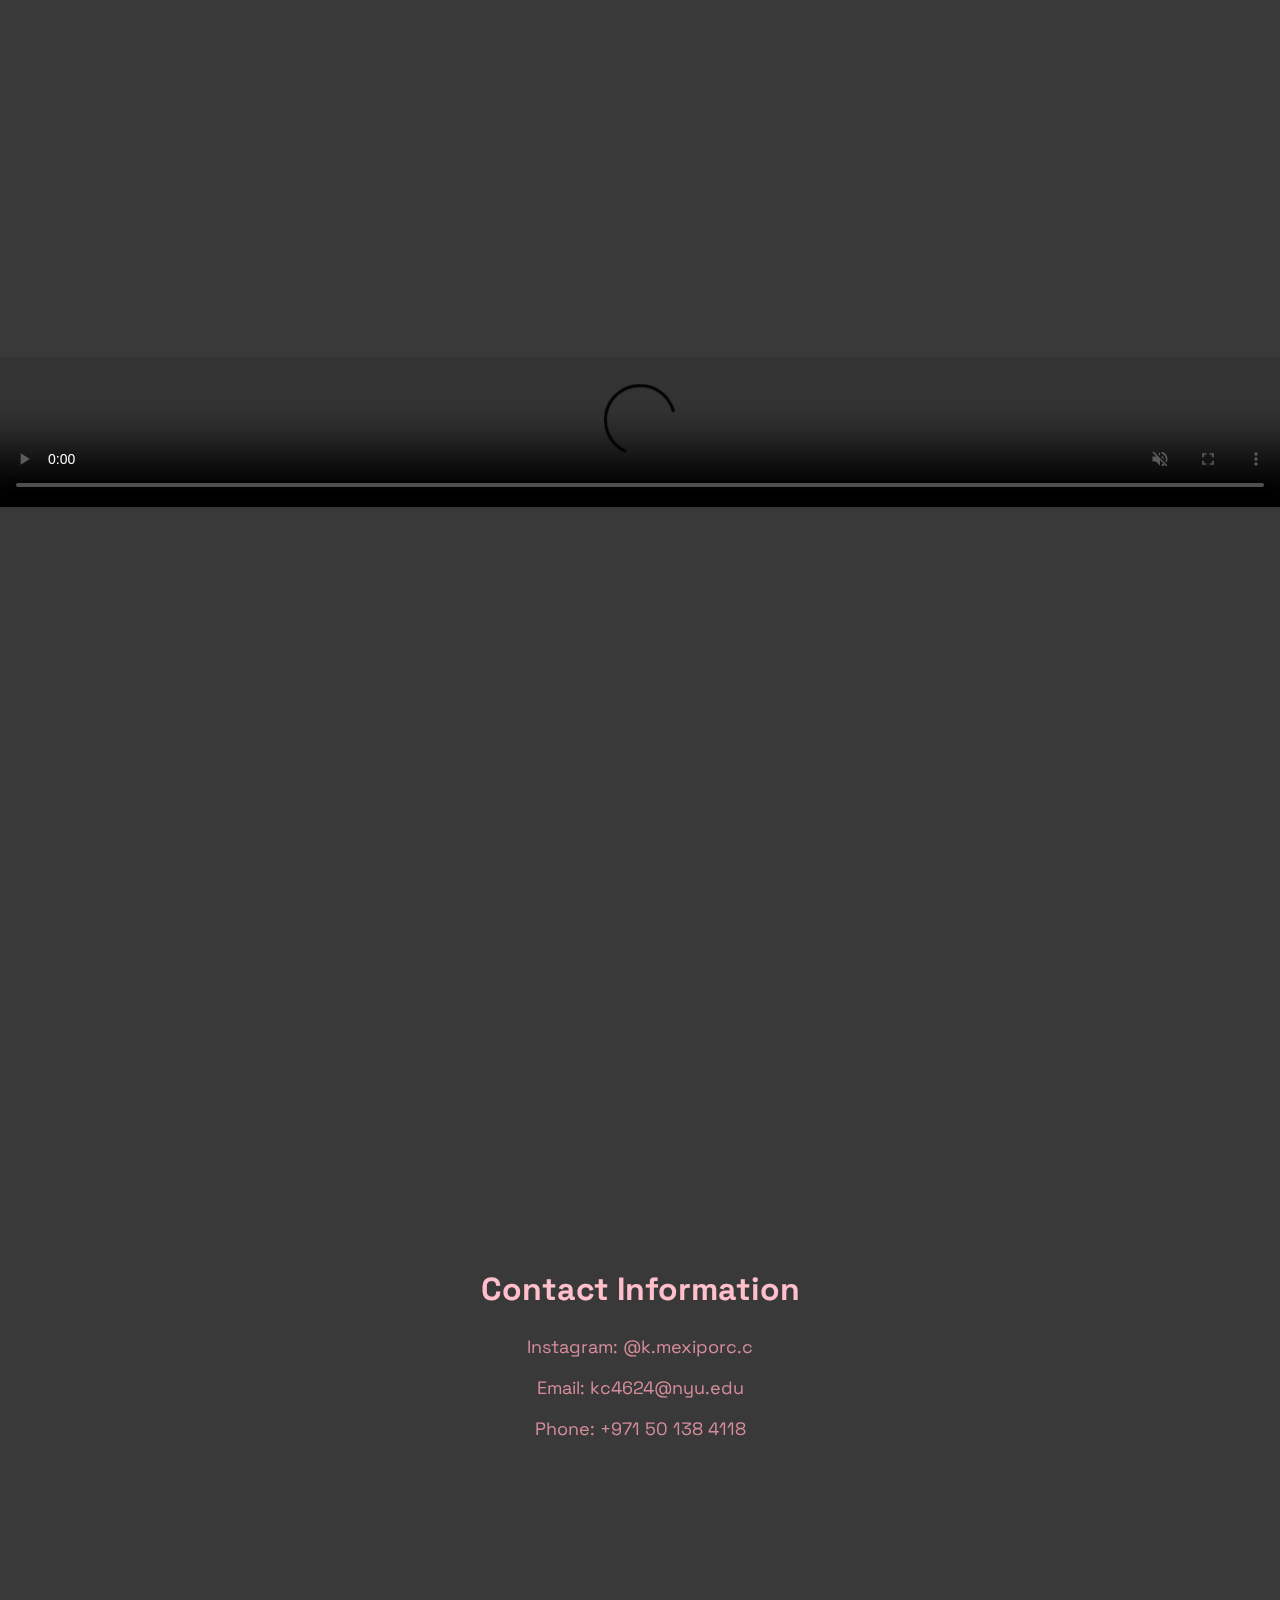
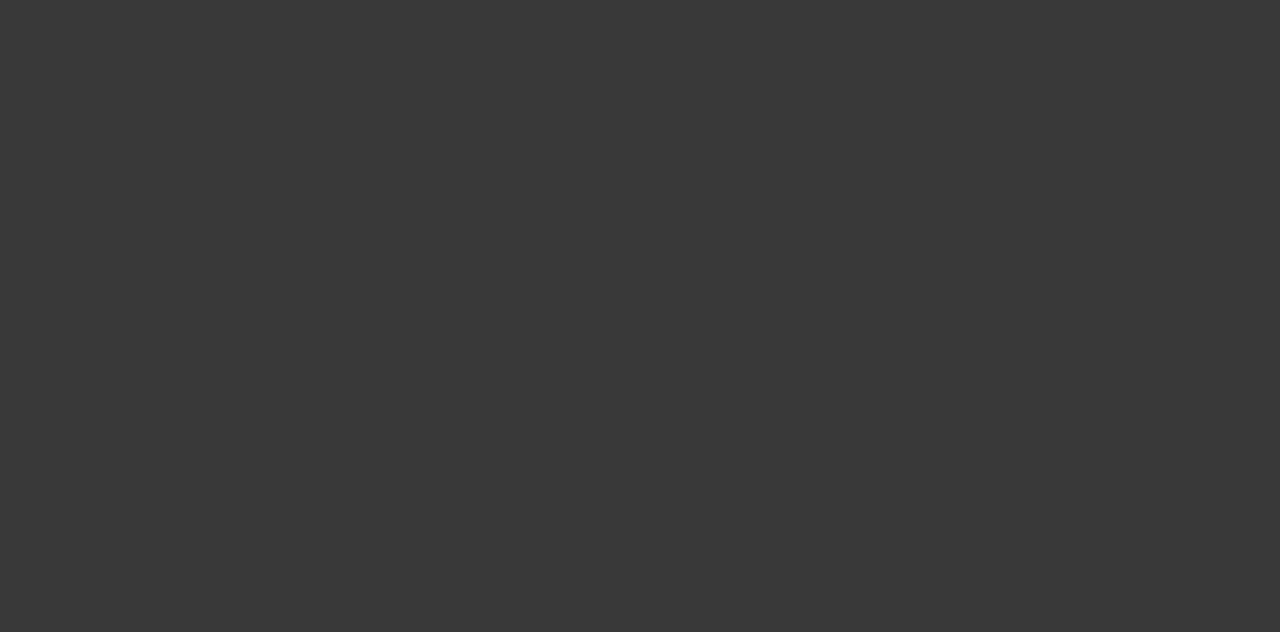
==== commit 56550f59: "update profile image to relative units" ====
--- a/index.html
+++ b/index.html
@@ -39,7 +39,7 @@
 
 <div id="page2" class="profile">
     <h1>Profile</h1>
-    <img src="./Media/Photo.jpg" width=450px height=450px>
+    <img src="./Media/Photo.jpg" width=30% height=auto>
     <p>Kevin Chu</p>
     <p>Cs major, IM minor, Junior @NYUAD</p>
 </div>
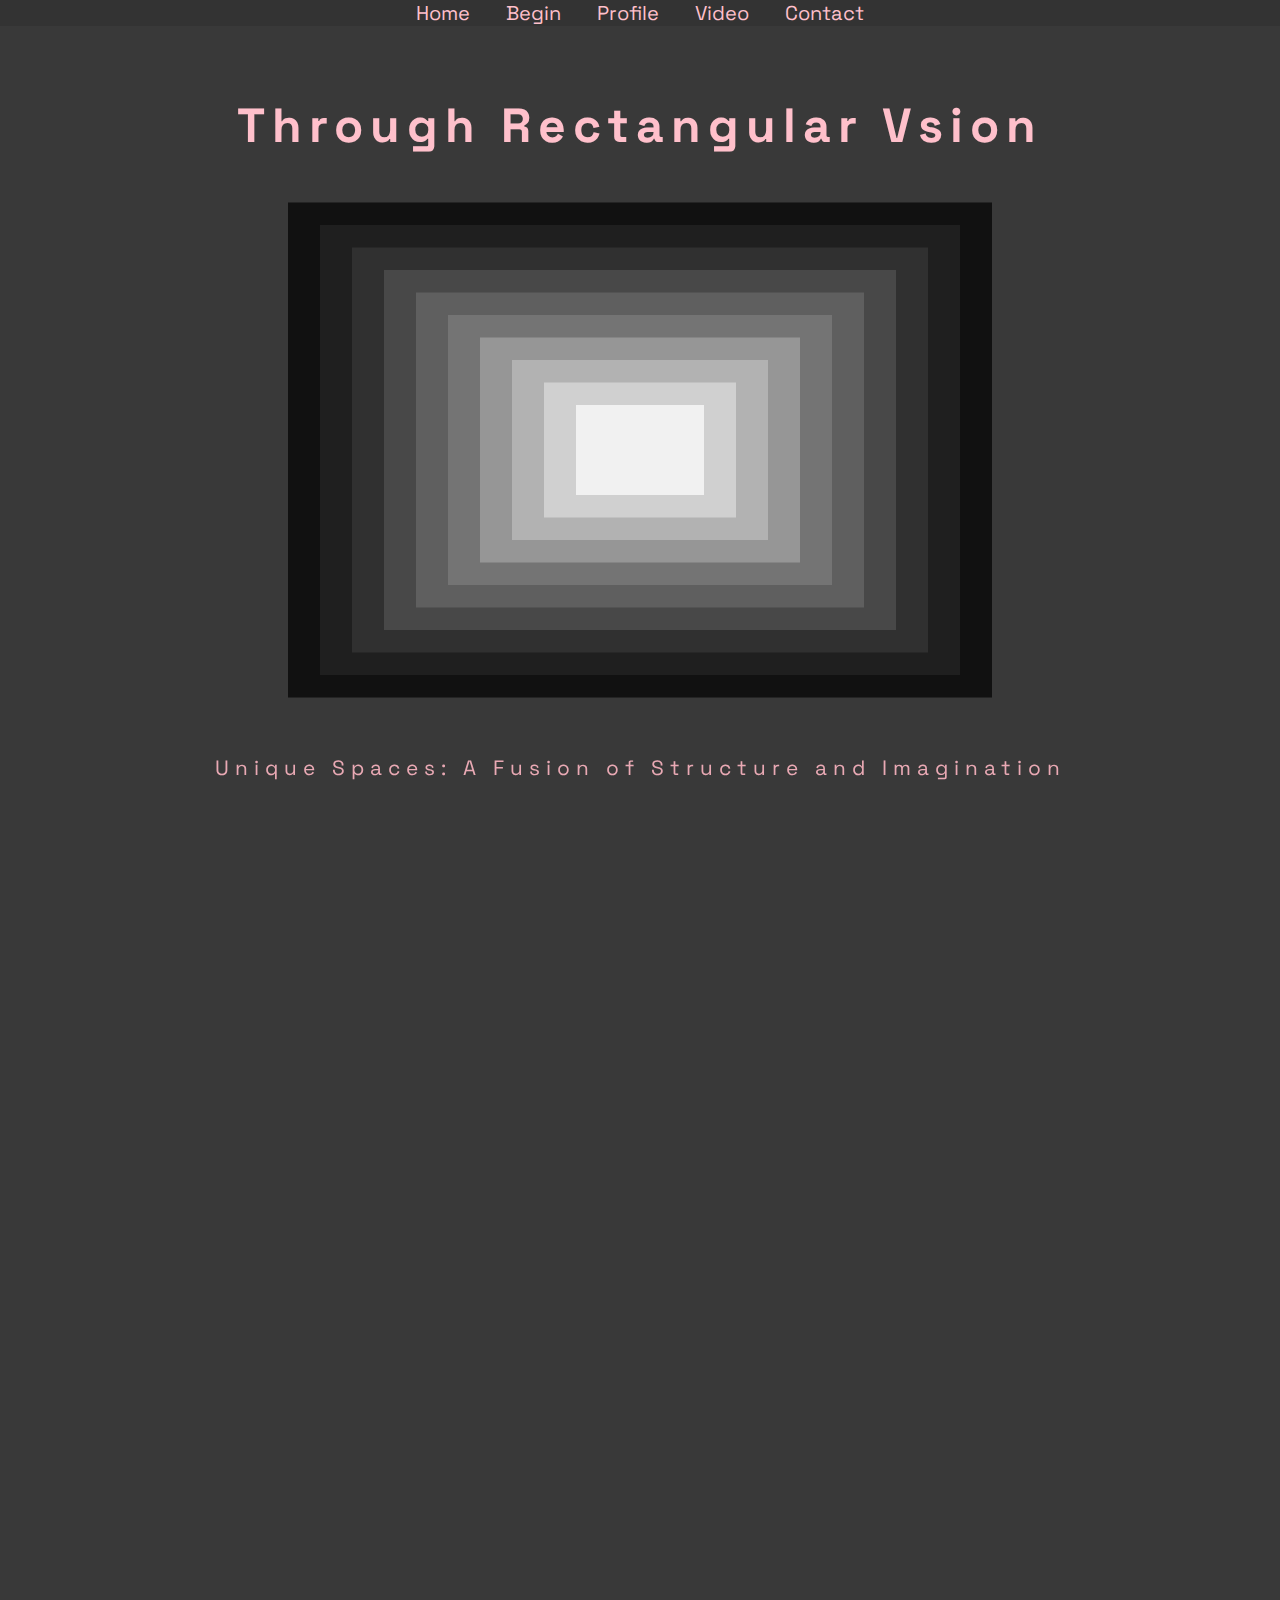
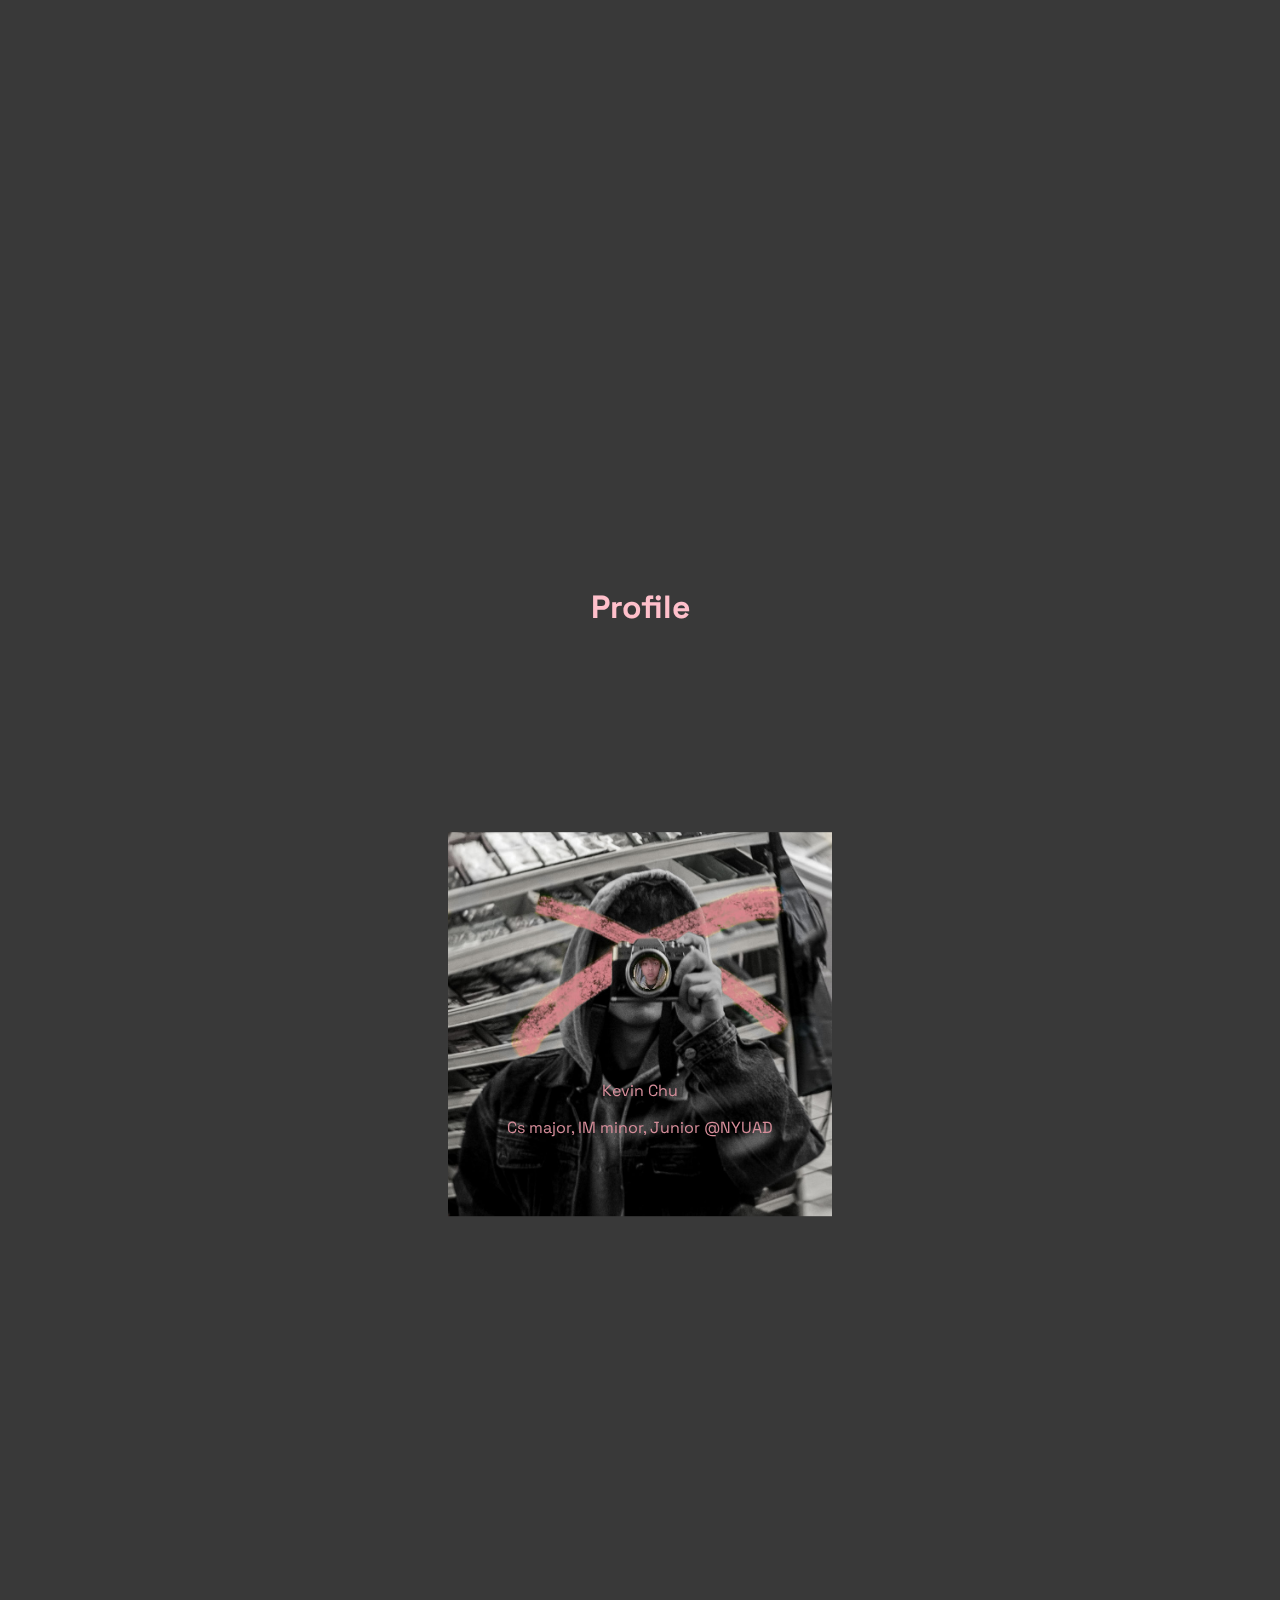
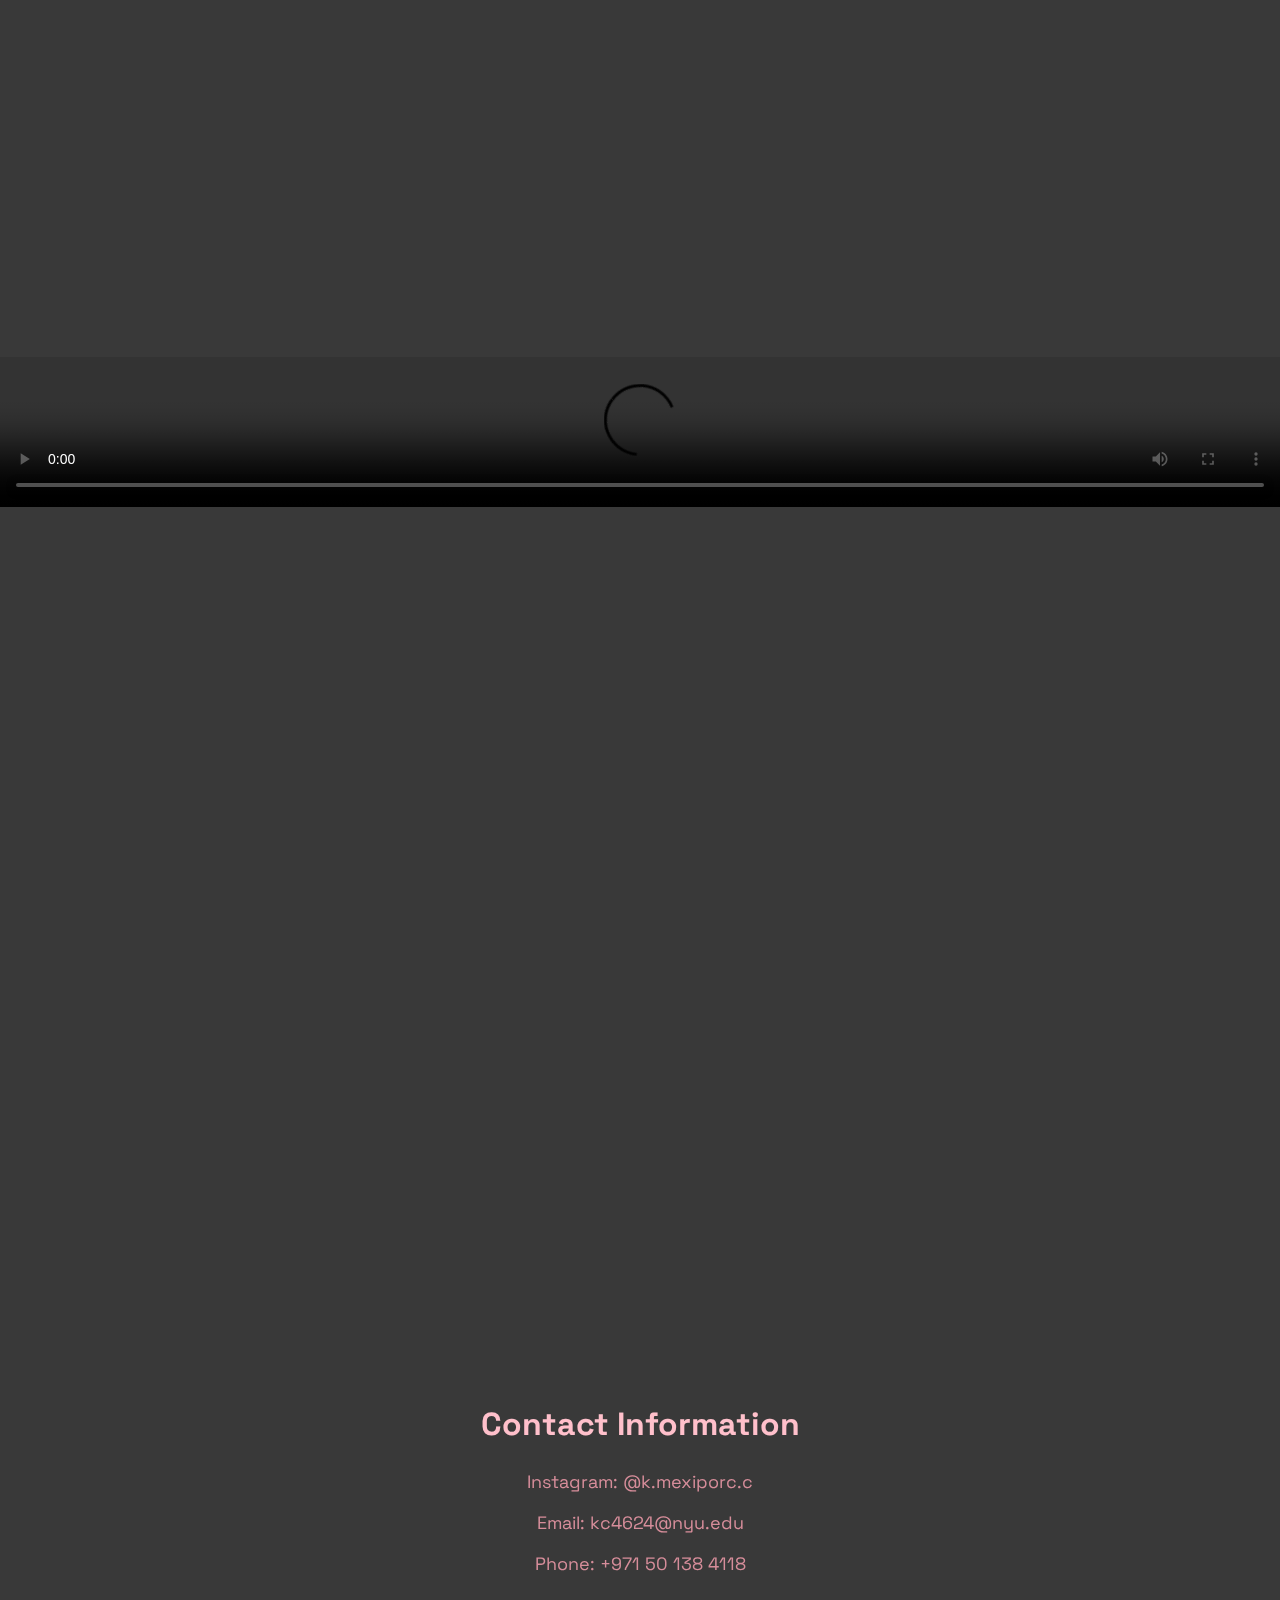
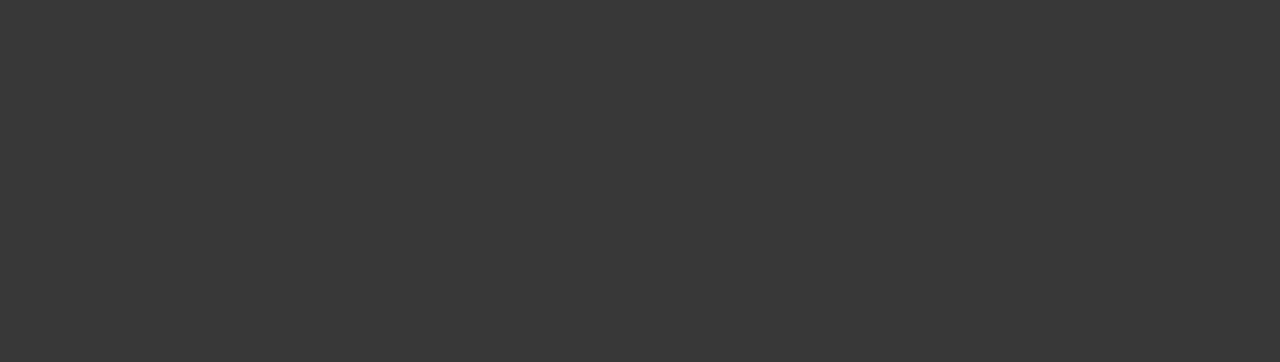
==== commit b1a5ec3b: "update video" ====
--- a/index.html
+++ b/index.html
@@ -25,7 +25,7 @@
   </div>
 
 <div style="position: relative;">
-    <div id="home" style="position: absolute; top: -720px;"></div>
+    <div id="home" style="position: absolute; top: -80vh;"></div>
 </div>
 
 <div id="page1">
@@ -49,8 +49,8 @@
 </div>
 
 <div id="page3" class="fullscreen-video">
-    <video id="video" width=100% height=auto controls autoplay muted>
-        <source src="Media/Frame.mp4" type="video/mp4">
+    <video id="video" width=100% height=auto controls>
+        <source src="Media/Retangular Vision.mp4" type="video/mp4">
     </video>
 </div>
 
--- a/style.css
+++ b/style.css
@@ -6,16 +6,9 @@
   display: none;
 }
 
-/* Optional: Prevent scrollbar space from displaying */
-.example {
-  -ms-overflow-style: none;  /* IE and Edge */
-  scrollbar-width: none;  /* Firefox */
-}
-
 body::-webkit-scrollbar {
   display: none;
 }
-
 
 body, html {
     font-family: 'Space Grotesk', sans-serif;
@@ -25,7 +18,7 @@
   }
   
   #container {
-    width: 200vw; /* Larger than the viewport to simulate scrolling */
+    width: 200vw; 
     height: 200vh;
     position: fixed;
     top: 50%;
@@ -58,7 +51,7 @@
 
  #page1{
     padding-bottom: 0;
-    width: 100vw; /* Larger than the viewport to simulate scrolling */
+    width: 100vw; 
     height: 100vh;
     position: relative;
     top: 50%;
@@ -67,7 +60,7 @@
  }
 
   #page2 {
-    width: 100vw; /* Larger than the viewport to simulate scrolling */
+    width: 100vw; 
     height: 100vh;
     padding-top: 100vh;
     position: relative;
@@ -77,7 +70,7 @@
   }
 
   #page3 {
-    width: 100vw; /* Larger than the viewport to simulate scrolling */
+    width: 100vw; 
     height: 100vh;
     padding-top: 100vh;
     position: relative;
@@ -88,8 +81,8 @@
 
   #page4 {
     display: inline-block;
-    width: 100vw; /* Larger than the viewport to simulate scrolling */
-    height: 60vh;
+    width: 100vw; 
+    height: 30vh;
     padding-top: 40vh;
     align-items: center;
     text-align: center;
@@ -108,7 +101,7 @@
     transform: translate(-50%, -50%);
   }
   
-  /* Rectangle sizes */
+  /* Rectangle sizes  and colors*/
   #rectangle1 { width: 100px; height: 100px; z-index: 10; background-color: #ffffff;}
   #rectangle2 { width: 150px; height: 150px; z-index: 9; background-color: rgb(221, 221, 221);}
   #rectangle3 { width: 200px; height: 200px; z-index: 8; background-color: #bebebe;}
@@ -119,9 +112,9 @@
   #rectangle8 { width: 450px; height: 450px; z-index: 3; background-color: #393939;}
   #rectangle9 { width: 500px; height: 500px; z-index: 2; background-color: rgb(37, 37, 37);}
   #rectangle10 { width: 550px; height: 550px; z-index: 1; background-color: #000000;}
-  
-
-
+
+
+  /* Assigning positions of all texts and elements*/
   #page1 h1 {
     top: 7vh;
     position: relative; 
@@ -165,41 +158,26 @@
     color: rgb(214, 141, 154);
   }
 
-  #page3 h1 {
-    position: relative; 
-    text-align: center;
-    align-items: center;
-    z-index: 11;
-    color: pink;
-  }
-
-  #page3 p {
-    position: relative; 
-    text-align: center;
-    align-items: center;
-    z-index: 11;
-    color: rgb(214, 141, 154);
-  }
-
-  #page4 h1 {
-    position: relative; 
-    text-align: center;
-    align-items: center;
+  #page4 h2 {
+    position: relative; 
+    text-align: center;
+    align-items: center;
+    z-index: 11;
+    font-size: xx-large;
+    color: pink;
+  }
+
+  #iglink {
+    position: relative; 
+    text-align: center;
+    align-items: center;
+    text-decoration: none;
     z-index: 11;
     font-size: large;
-    color: pink;
-  }
-
-  #page4 h2 {
-    position: relative; 
-    text-align: center;
-    align-items: center;
-    z-index: 11;
-    font-size: xx-large;
-    color: pink;
-  }
-
-  #iglink {
+    color: rgb(214, 141, 154);
+  }
+
+  #Email {
     position: relative; 
     text-align: center;
     align-items: center;
@@ -209,25 +187,15 @@
     color: rgb(214, 141, 154);
   }
 
-  #Email {
-    position: relative; 
-    text-align: center;
-    align-items: center;
-    text-decoration: none;
+  #page4 p {
+    position: relative; 
+    text-align: center;
+    align-items: center;
     z-index: 11;
     font-size: large;
     color: rgb(214, 141, 154);
   }
 
-  #page4 p {
-    position: relative; 
-    text-align: center;
-    align-items: center;
-    z-index: 11;
-    font-size: large;
-    color: rgb(214, 141, 154);
-  }
-
   video{
     position: relative; 
     text-align: center;
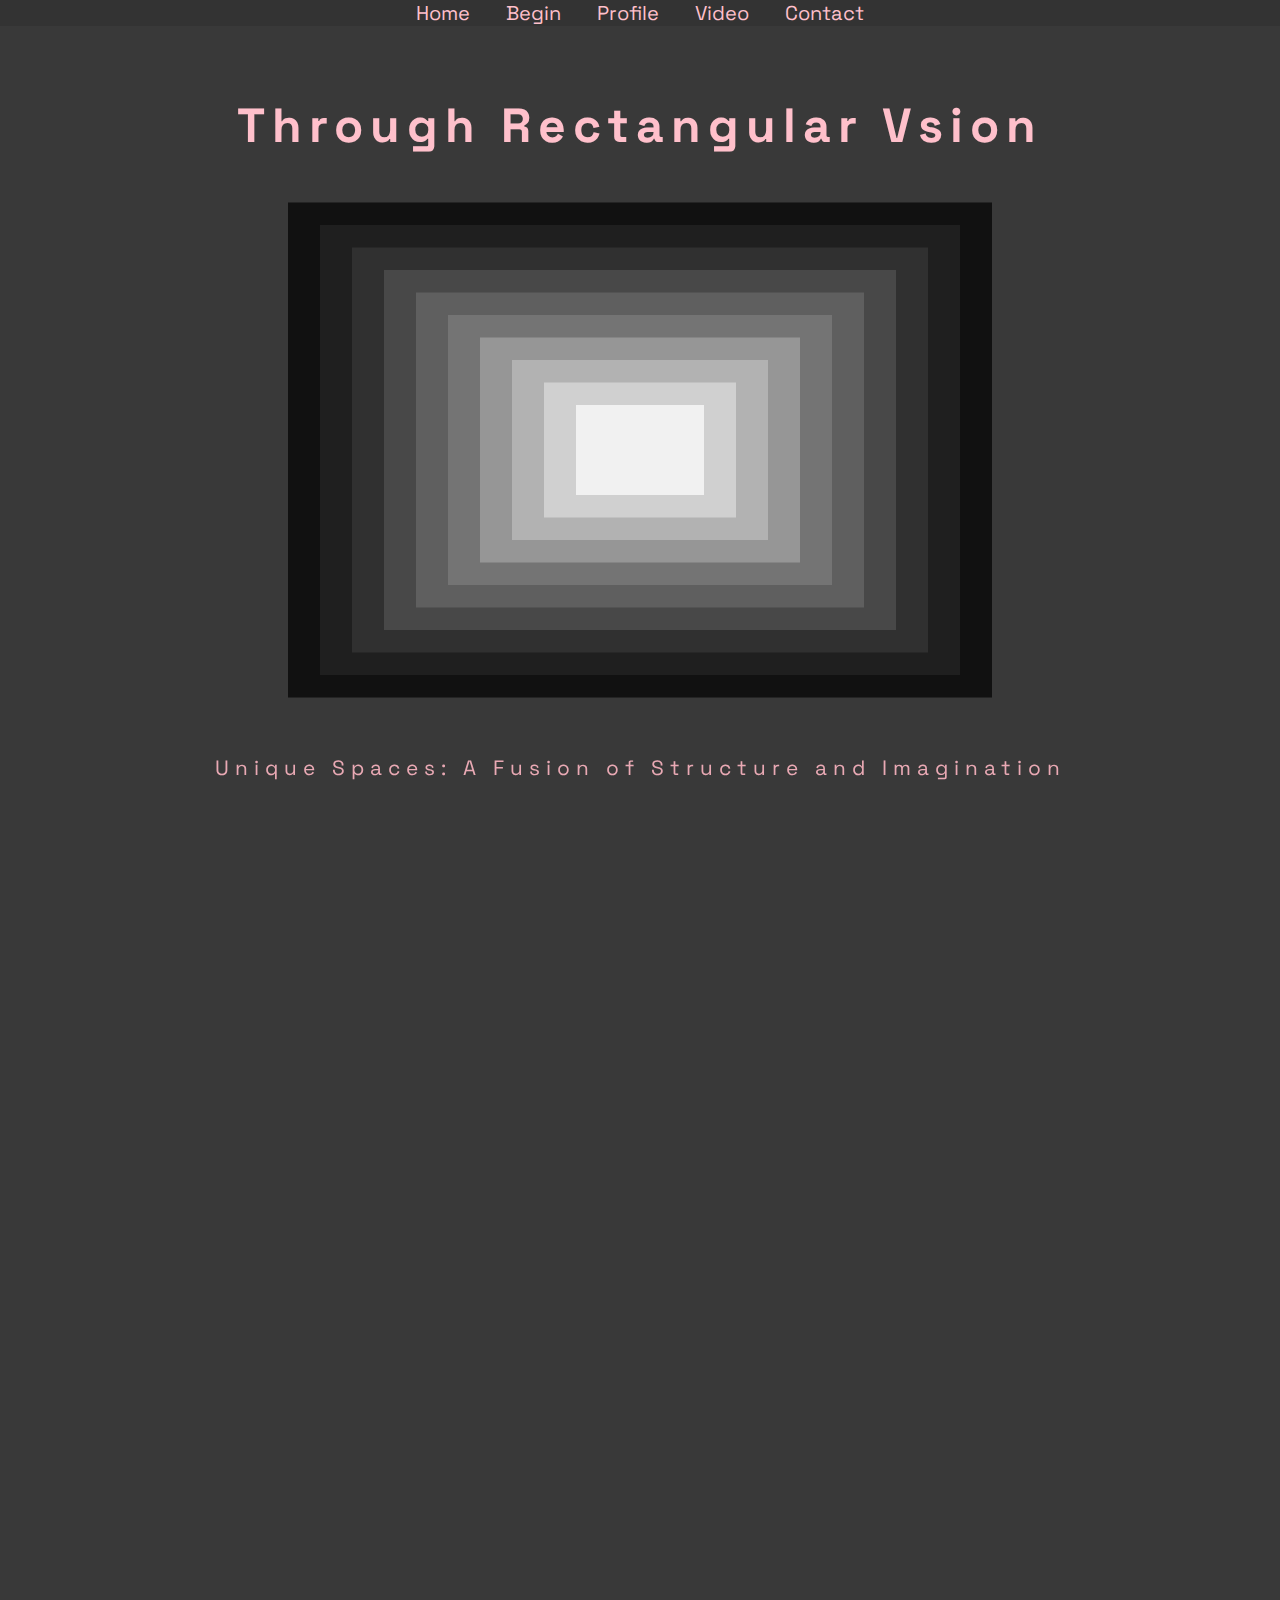
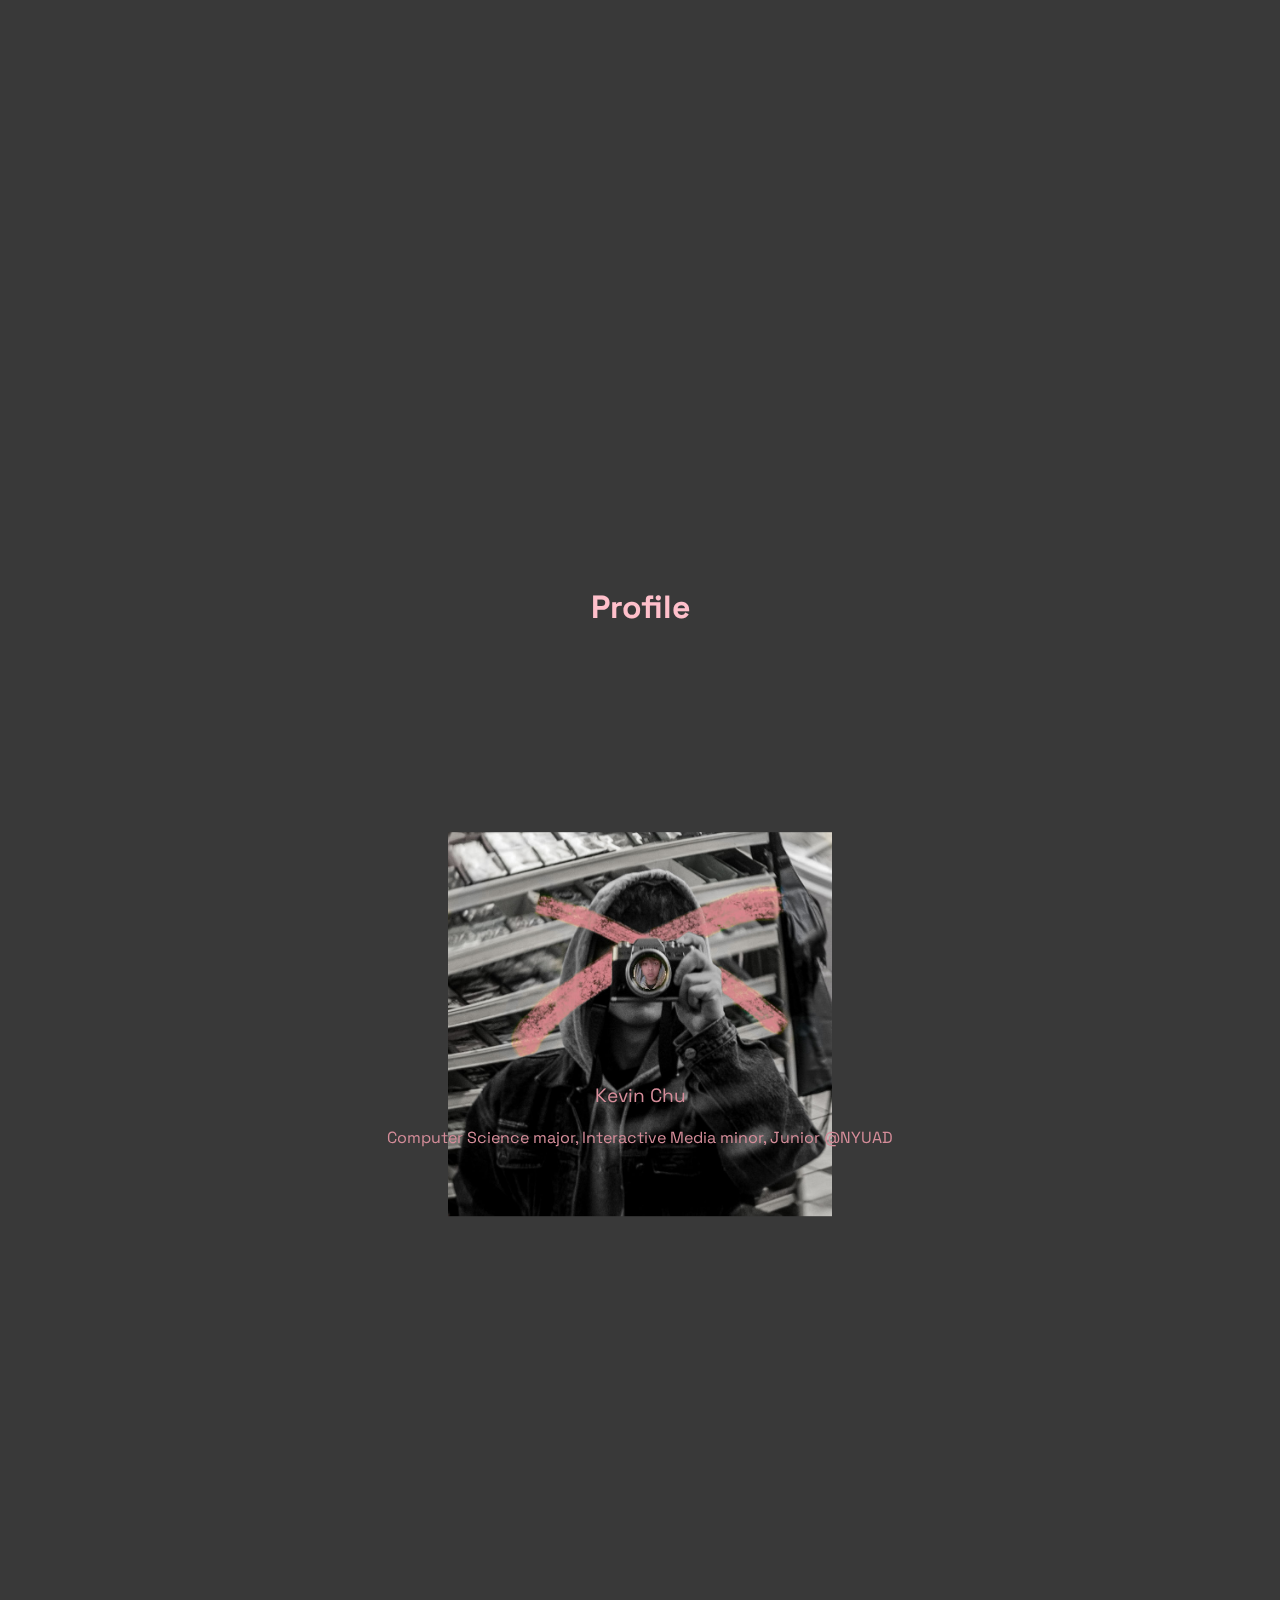
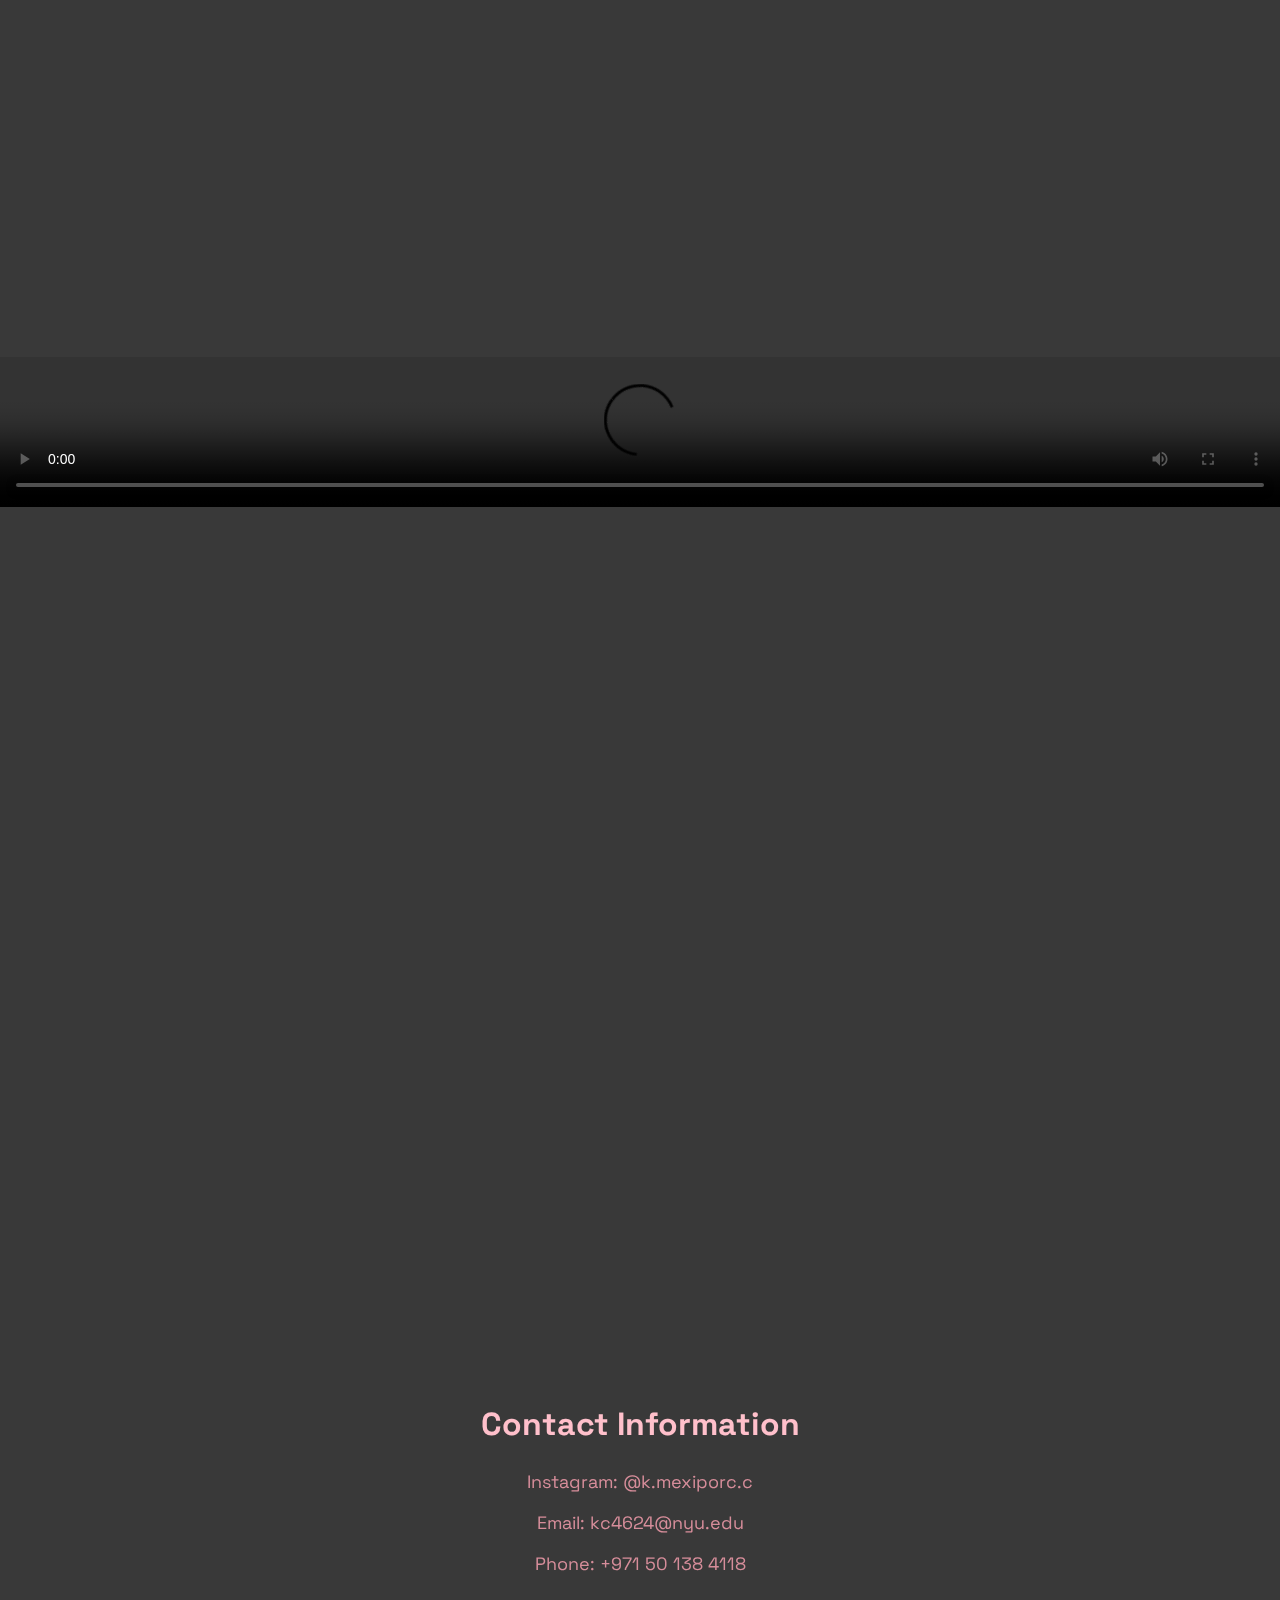
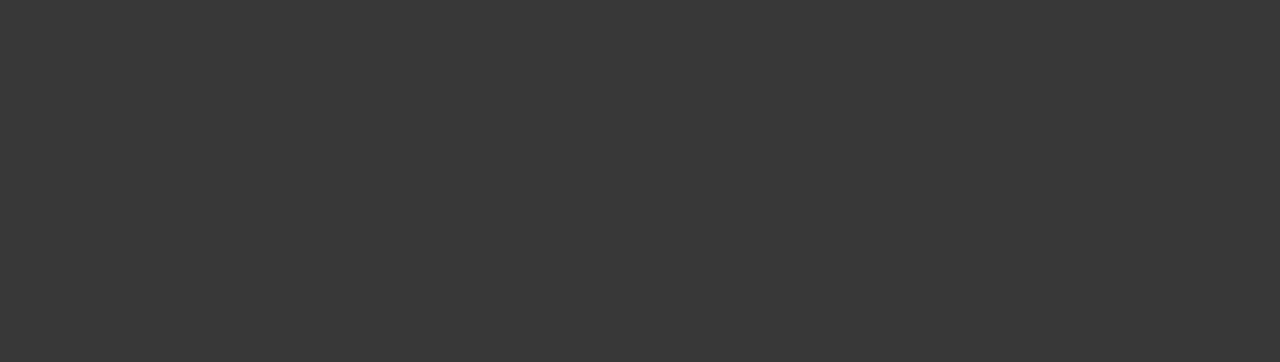
==== commit 9b6c6d96: "Last touch" ====
--- a/index.html
+++ b/index.html
@@ -40,8 +40,8 @@
 <div id="page2" class="profile">
     <h1>Profile</h1>
     <img src="./Media/Photo.jpg" width=30% height=auto>
-    <p>Kevin Chu</p>
-    <p>Cs major, IM minor, Junior @NYUAD</p>
+    <p id="name" style="font-size: larger;">Kevin Chu</p>
+    <p>Computer Science major,  Interactive Media minor,  Junior @NYUAD</p>
 </div>
 
 <div style="position: relative;">
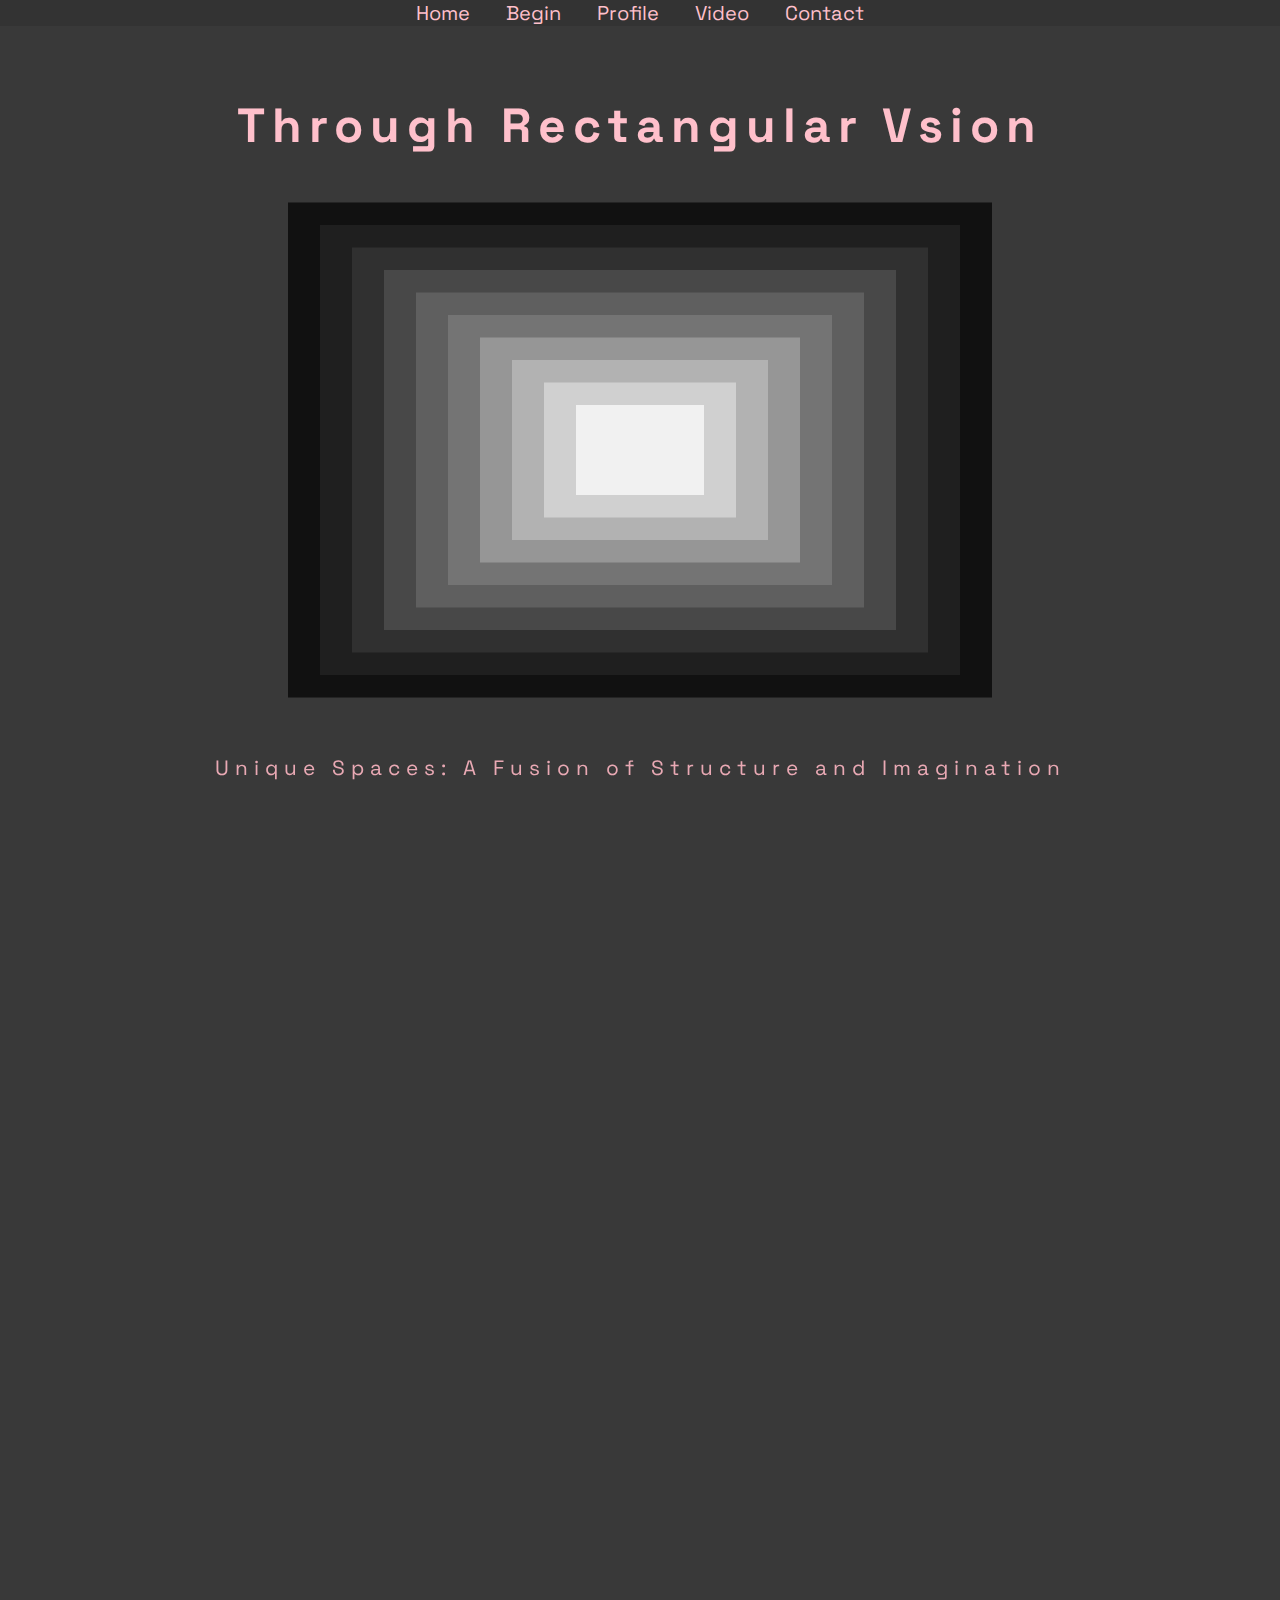
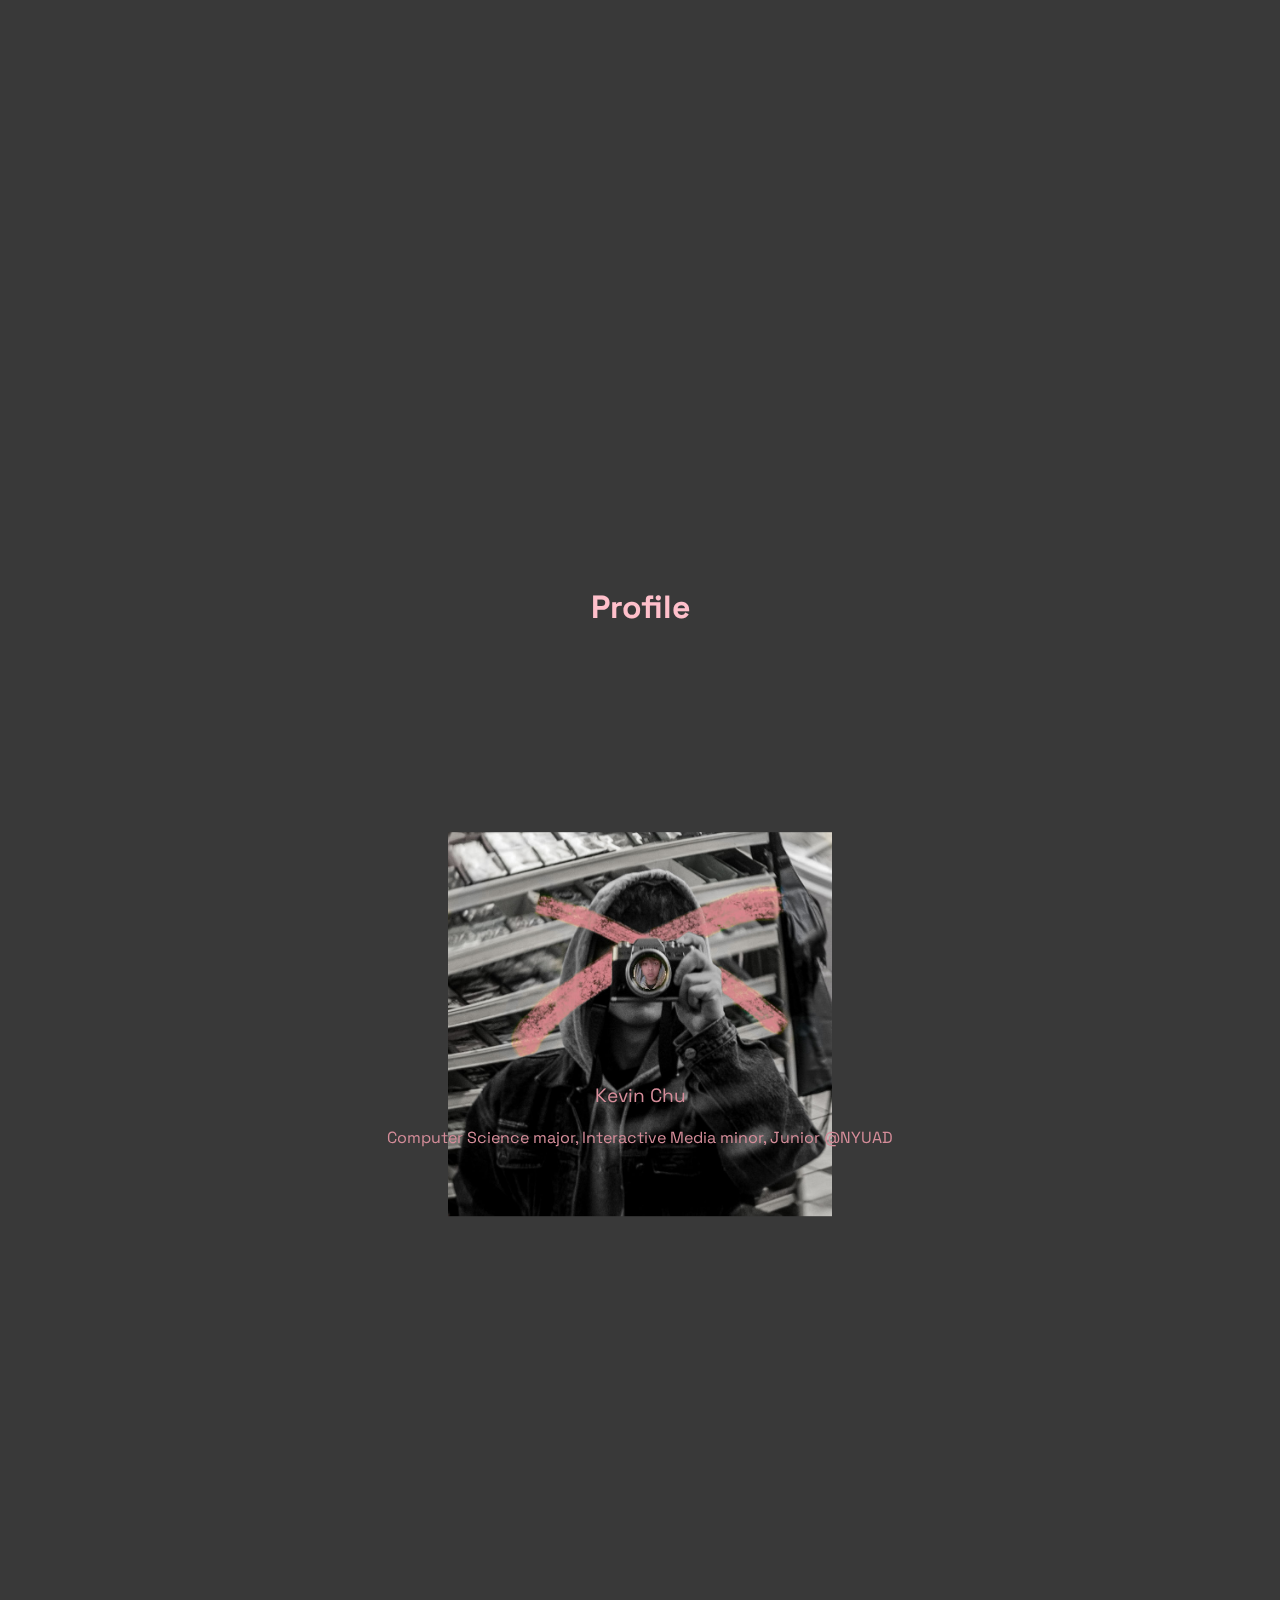
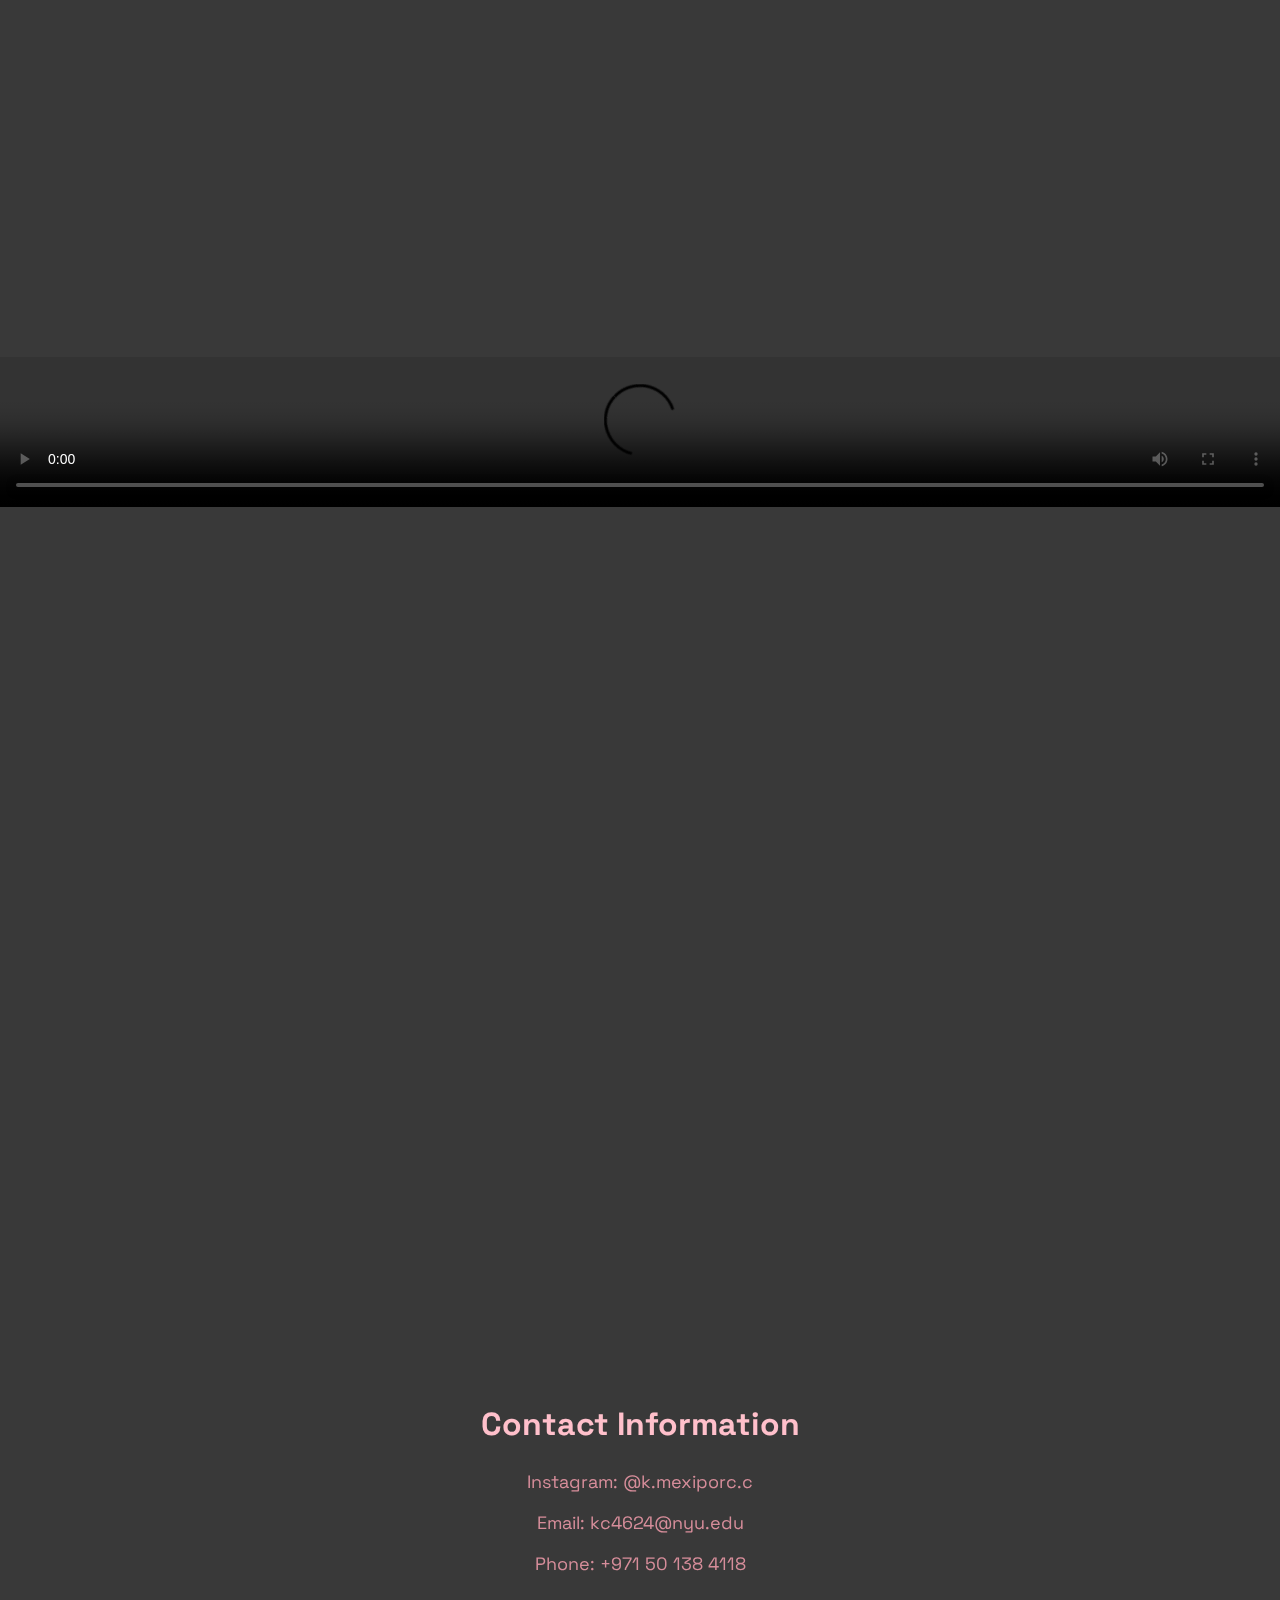
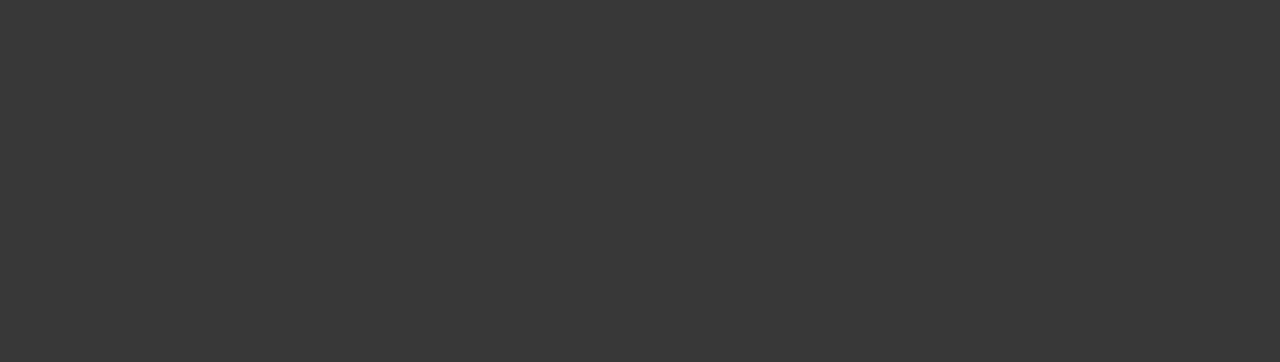
==== commit 800377fb: "chore: adding comments" ====
--- a/index.html
+++ b/index.html
@@ -11,6 +11,7 @@
 </head>
 <body>
 
+<!-- creating a container for interactive rectangles -->
 <div id="container">
     <div class="rectangle" id="rectangle1"></div>
     <div class="rectangle" id="rectangle2"></div>
@@ -24,19 +25,23 @@
     <div class="rectangle" id="rectangle10"></div>
   </div>
 
+<!-- dummy anchor for returning to the home page -->
 <div style="position: relative;">
     <div id="home" style="position: absolute; top: -80vh;"></div>
 </div>
 
+<!-- content of page1: title and subtitle -->
 <div id="page1">
     <h1 id="title">Through Rectangular Vsion</h1>
     <p id="subtitle">Unique Spaces: A Fusion of Structure and Imagination</p>
 </div>
 
+<!-- dummy anchor for returning to the subtitle page -->
 <div style="position: relative;">
     <div id="subTitle" style="position: absolute; top: -67vh;"></div>
 </div>
 
+<!-- content of page2: profile -->
 <div id="page2" class="profile">
     <h1>Profile</h1>
     <img src="./Media/Photo.jpg" width=30% height=auto>
@@ -44,16 +49,19 @@
     <p>Computer Science major,  Interactive Media minor,  Junior @NYUAD</p>
 </div>
 
+<!-- dummy anchor for returning to the profile page -->
 <div style="position: relative;">
     <div id="profile" style="position: absolute; top: -75vh;"></div>
 </div>
 
+<!-- content of page3: video -->
 <div id="page3" class="fullscreen-video">
     <video id="video" width=100% height=auto controls>
         <source src="Media/Retangular Vision.mp4" type="video/mp4">
     </video>
 </div>
 
+<!-- content of page4: contact -->
 <div id="page4">
     <h2>Contact Information</h2>
     <a id="iglink" href="https://www.instagram.com/k.mexiporc.c/" target="_blank">Instagram: @k.mexiporc.c</a>
@@ -62,6 +70,7 @@
     <p>Phone: +971 50 138 4118</p>
 </div>
 
+<!-- a menu bar to navigate through the web page using anchors -->
 <div class="menu-bar" id="menuBar">
     <a href="#home">Home</a>
     <a href="#subTitle">Begin</a>
@@ -70,7 +79,7 @@
     <a href="#page4">Contact</a>
 </div>
 
-
+<!-- including the js file for interaction -->
 <script src="script.js"></script>
 </body>
 </html>
--- a/style.css
+++ b/style.css
@@ -1,22 +1,24 @@
-html {
-  scroll-behavior: smooth;
-}
-
-.example::-webkit-scrollbar {
-  display: none;
-}
-
-body::-webkit-scrollbar {
-  display: none;
-}
-
-body, html {
+  /* settings for the html and body */
+  html {
+    scroll-behavior: smooth;
+  }
+
+  .example::-webkit-scrollbar {
+   display: none;
+  }
+
+  body::-webkit-scrollbar {
+   display: none;
+  }
+
+  body, html {
     font-family: 'Space Grotesk', sans-serif;
     height: 100%;
     margin: 0;
     background-color: #393939;
   }
   
+  /* settings for the main container */
   #container {
     width: 200vw; 
     height: 200vh;
@@ -26,6 +28,7 @@
     transform: translate(-50%, -50%);
   }
 
+  /* settings for the menubar */
   .menu-bar {
     background-color: #333;
     overflow: hidden;
@@ -34,22 +37,23 @@
     top: 0;
     width: 100%;
     z-index: 1000;
-}
-
-.menu-bar a {
+  }
+
+  .menu-bar a {
     float: none;
     color: pink;
     padding: 14px 16px;
     text-decoration: none;
     font-size: 20px;
-}
-
-.menu-bar a:hover {
+  }
+
+  .menu-bar a:hover {
     background-color: #ddd;
     color: black;
-}
-
- #page1{
+  }
+
+  /* settings for each page */
+  #page1{
     padding-bottom: 0;
     width: 100vw; 
     height: 100vh;
@@ -57,7 +61,7 @@
     top: 50%;
     left: 50%;
     transform: translate(-50%, -50%);
- }
+  }
 
   #page2 {
     width: 100vw; 
@@ -92,7 +96,7 @@
     transform: translate(-50%, -50%);
   }
 
-  
+  /* settings for the rectangles */
   .rectangle {
     position: fixed;
     opacity: 0.7;
@@ -114,7 +118,7 @@
   #rectangle10 { width: 550px; height: 550px; z-index: 1; background-color: #000000;}
 
 
-  /* Assigning positions of all texts and elements*/
+  /* settings for the all the texts and elements */
   #page1 h1 {
     top: 7vh;
     position: relative; 
